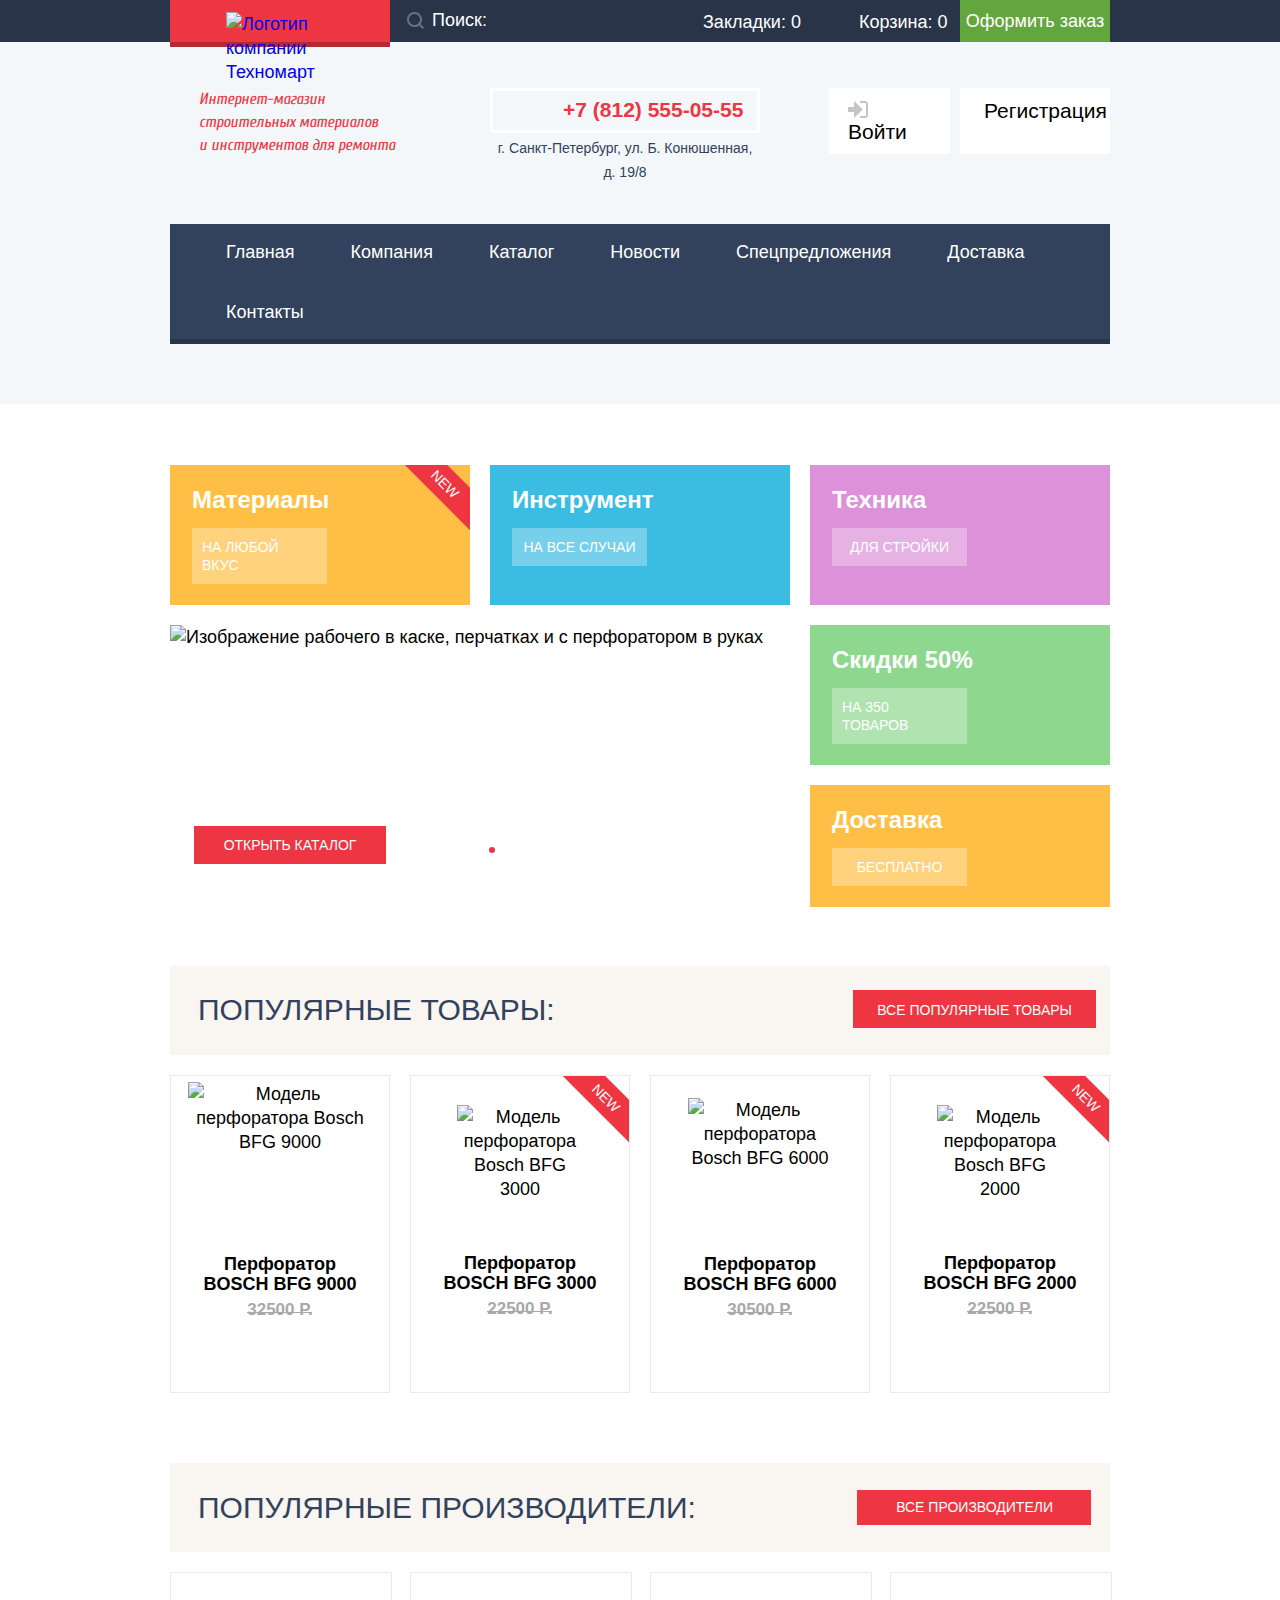
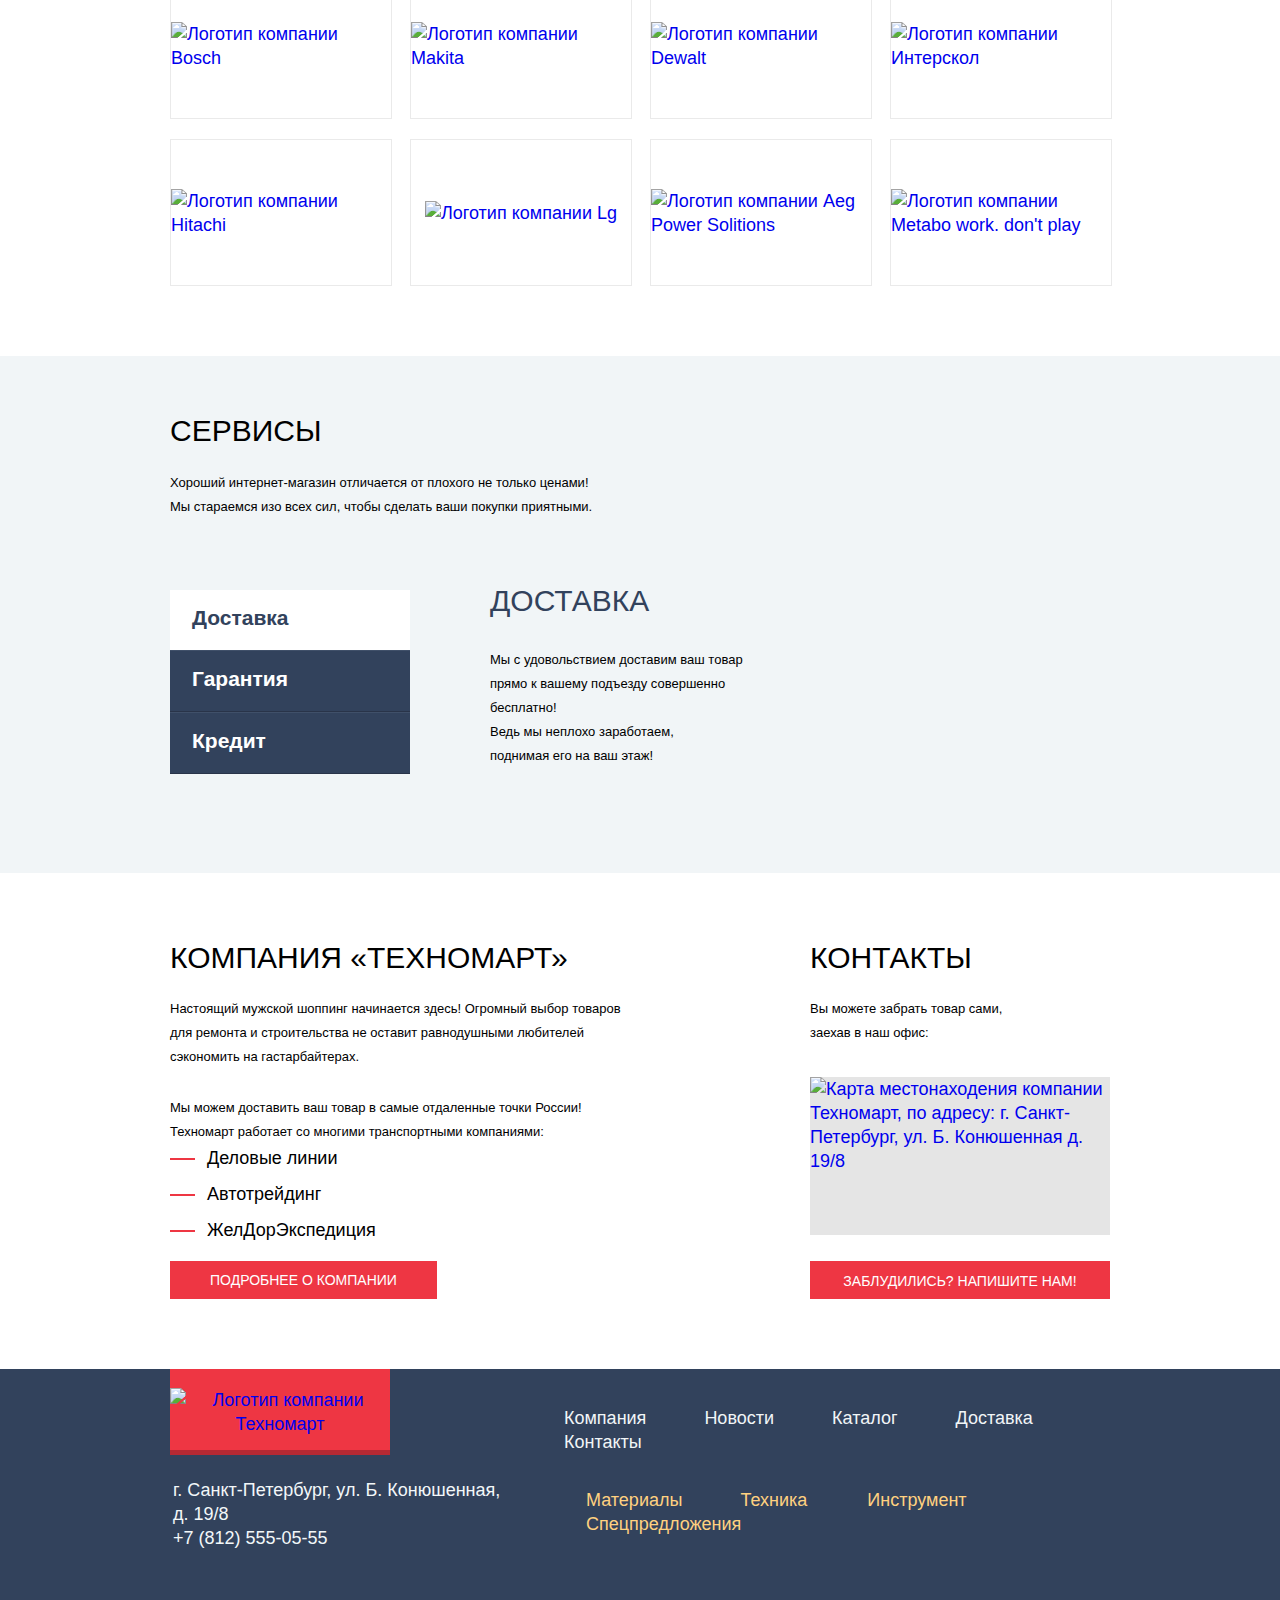
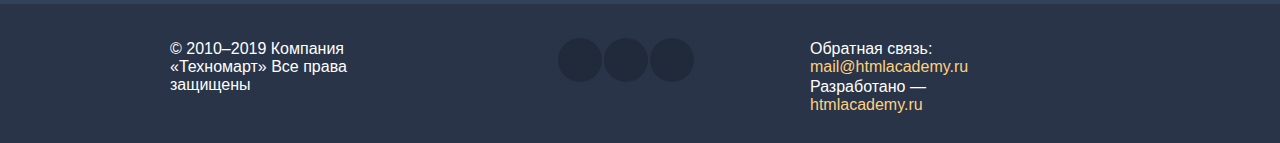
==== index.html @ 38c8b172 "Исправления" ====
<!DOCTYPE html>
<html class="page" lang="ru">

<head>
  <meta charset="utf-8">
  <title>HTML Academy: Техномарт</title>
  <link rel="icon" href="favicon.ico">
  <link rel="icon" href="img/favicon/favicon32x32.svg" type="image/svg+xml">
  <link rel="apple-touch-icon" href="img/favicon/apple180x180.png">
  <link rel="manifest" href="manifest.webmanifest">
  <link rel="stylesheet" href="css/normalize.css">
  <link rel="stylesheet" href="css/style.css">
  <link href="https://fonts.googleapis.com/css2?family=Cuprum&display=swap" rel="stylesheet">
</head>

<body class="page-body">
  <header class="main-header">
    <div class="header-logo">
      <div class="container">
        <a href="#" class="header-logo-link">
          <img src="img/content/logo-header.svg" width="108" height="18" alt="Логотип компании Техномарт">
        </a>
        <form class="search-form" method="GET" action="https://echo.htmlacademy.ru">
          <label class="search-label">
            <span class="visually-hidden">Поиск</span>
            <input class="search-input" type="search" name="search" placeholder="Поиск:">
            <svg class="icon-search" aria-hidden="true" focusable="false" width="17" height="17" viewBox="0 0 17 17"
              xmlns="http://www.w3.org/2000/svg">
              <path class="coordinates-search" fill-rule="evenodd" clip-rule="evenodd"
                d="M13.458 12.044L17 15.586L15.586 17L12.044 13.458C10.782 14.421 9.21 15 7.5 15C3.35786 15 0 11.6421 0 7.5C0 3.35786 3.35786 0 7.5 0C11.6421 0 15 3.35786 15 7.5C15.0001 9.14309 14.4581 10.7403 13.458 12.044ZM7.5 2C4.467 2 2 4.467 2 7.5C2.00331 10.5362 4.4638 12.9967 7.5 13C10.532 13 13 10.532 13 7.5C13 4.467 10.532 2 7.5 2Z" />
            </svg>
          </label>
          <button class="visually-hidden" type="submit" tabindex="-1">Поиск</button>
        </form>
        <ul class="shopping-list">
          <li class="shopping-item-bookmarks">
            <a class="shopping-item bookmarks" href="#">Закладки: 0</a>
          </li>
          <li class="shopping-item-basket">
            <a class="shopping-item basket" href="#">Корзина: 0</a>
          </li>
        </ul>
        <a class="order" href="#">Оформить заказ</a>
      </div>
    </div>

    <div class="header-contacts">
      <p class="header-name-address">Интернет-магазин строительных материалов<br> и инструментов для ремонта</p>
      <div class="header-address">
        <a class="header-phone" href="tel:+78125550555" aria-label="Контактный телефон +7 (812) 555-05-55">
          +7 (812) 555-05-55
        </a>
        <span>г. Санкт-Петербург, ул. Б. Конюшенная, д. 19/8</span>
      </div>

      <div class="sign-up">
        <a class="login-link" href="#">
          <svg class="icon-login" aria-hidden="true" focusable="false" width="21" height="17" viewBox="0 0 21 17"
            fill="none" xmlns="http://www.w3.org/2000/svg">
            <path class="coordinates-login" d="M14.875 8.5L6 0V6H0V11H6V17L14.875 8.5Z" fill="#C5C5C5" />
            <path class="coordinates-login"
              d="M16.986 15.01H11.959V17H16.986C19.164 17 19.99 15.19 20.015 13.974V3.028C19.99 1.811 19.164 0 16.986 0H11.959V1.99H16.986C17.825 1.99 17.978 2.671 17.996 3.047V13.951C17.979 14.327 17.825 15.01 16.986 15.01Z"
              fill="#C5C5C5" />
          </svg>
          Войти
        </a>
        <a class="registration-link" href="#">Регистрация</a>
      </div>
    </div>

    <nav class="header-menu">
      <ul class="main-menu">
        <li class="menu-item">
          <a href="#">Главная</a>
        </li>
        <li class="menu-item">
          <a href="#">Компания</a>
        </li>
        <li class="menu-item">
          <a href="catalog.html">Каталог</a>
        </li>
        <li class="menu-item">
          <a href="#">Новости</a>
        </li>
        <li class="menu-item">
          <a href="#">Спецпредложения</a>
        </li>
        <li class="menu-item">
          <a href="#">Доставка</a>
        </li>
        <li class="menu-item">
          <a href="#">Контакты</a>
        </li>
      </ul>
    </nav>
  </header>

  <main>
    <h1 class="visually-hidden">Интернет-магазин строительных материалов и инструментов для ремонта</h1>
    <section class="catalog container">
      <h2 class="visually-hidden">Каталог</h2>
      <div class="catalog-menu">
        <div class="catalog-item materials new-item">
          <h3>Материалы</h3>
          <a href="#" aria-label="Перейти в раздел На любой вкус">На любой вкус</a>
        </div>
        <div class=" catalog-item tools">
          <h3>Инструмент</h3>
          <a href="#" aria-label="Перейти в раздел На все случаи">На все случаи</a>
        </div>
        <div class="catalog-item technic">
          <h3>Техника</h3>
          <a href="#" aria-label="Перейти в раздел Для стройки">Для стройки</a>
        </div>
        <div class="catalog-item discounts">
          <h3>Скидки 50%</h3>
          <a href="#" aria-label="Перейти в раздел На 350 товаров">На 350 товаров</a>
        </div>
        <div class="catalog-item delivery">
          <h3>Доставка</h3>
          <a href="#" aria-label="Перейти в раздел Бесплатно">Бесплатно</a>
        </div>

        <section class="catalog-slider">
          <h2 class="visually-hidden">Слайдер</h2>
          <ul class="catalog-slider-list">
            <li class="catalog-slider-perf slider-item-show">
              <img class="photo-perforator" src="img/content/slider-perf.jpg" width="620" height="266"
                alt="Изображение рабочего в каске, перчатках и с перфоратором в руках">
              <h3 class="slider-subtitle">Перфораторы</h3>
              <p class="slider-text">Настоящие мужские игрушки</p>
              <a class="slider-btn" href="catalog.html">Открыть каталог</a>
            </li>
            <li class="catalog-slider-drill">
              <img class="photo-drill" src="img/content/slider-drill.jpg" width="620" height="266"
                alt="Изображение рабочего в каске, перчатках, сверлящего кирпичную стену дрелью">
              <h3 class="slider-subtitle">Дрели</h3>
              <p class="slider-text">Соседям на радость!</p>
              <a class="slider-btn" href="catalog.html">Открыть каталог</a>
            </li>
          </ul>
          <button type="button" class="catalog-btn-left" aria-label="Предыдущий слайд"></button>
          <button type="button" class="catalog-btn-right" aria-label="Следующий слайд"></button>
          <div class="catalog-slider-btn">
            <button class="circle-btn-white" type="button" aria-label="Первый слайд"></button>
            <button class="circle-btn-red" type="button" aria-label="Второй слайд"></button>
          </div>
        </section>
      </div>
    </section>

    <section class="products container">
      <div class="products-content">
        <h2 class="title">Популярные товары:</h2>
        <a class="products-link" href="#" aria-label="Посмотреть список самых популярных товаров">
          Все популярные товары
        </a>
      </div>
      <ul class="products-list">
        <li class="product-item bfg-9000">
          <img class="product-img" src="img/content/bfg-9000.png" width="184" height="164"
            alt="Модель перфоратора Bosch BFG 9000">
          <h3>
            <a class="product-link" href="#">
              Перфоратор
              <span>Bosch Bfg 9000</span>
            </a>
          </h3>
          <span class="old-price">32500 Р.</span>
          <p class="product-price">25500 Р.</p>
          <div class="product-aside">
            <a class="btn-buy" href="#" aria-label="Купить выбранный товар">Купить</a>
            <a class="btn-bookmarks" href="#" aria-label="Отложить в закладки выбранный товар">В закладки</a>
          </div>
        </li>
        <li class="product-item new bfg-3000">
          <img class="product-img" src="img/content/bfg-3000.png" width="127" height="112"
            alt="Модель перфоратора Bosch BFG 3000">
          <h3>
            <a class="product-link" href="#">
              Перфоратор
              <span>Bosch Bfg 3000</span>
            </a>
          </h3>
          <span class="old-price">22500 Р.</span>
          <p class="product-price">15500 Р.</p>
          <div class="product-aside">
            <a class="btn-buy" href="#" aria-label="Купить выбранный товар">Купить</a>
            <a class="btn-bookmarks" href="#" aria-label="Отложить в закладки выбранный товар">В закладки</a>
          </div>
        </li>
        <li class="product-item bfg-6000">
          <img class="product-img" src="img/content/bfg-6000.png" width="144" height="128"
            alt="Модель перфоратора Bosch BFG 6000">
          <h3>
            <a class="product-link" href="#">
              Перфоратор
              <span>Bosch Bfg 6000</span>
            </a>
          </h3>
          <span class="old-price">30500 Р.</span>
          <p class="product-price">25500 Р.</p>
          <div class="product-aside">
            <a class="btn-buy" href="#" aria-label="Купить выбранный товар">Купить</a>
            <a class="btn-bookmarks" href="#" aria-label="Отложить в закладки выбранный товар">В закладки</a>
          </div>
        </li>
        <li class="product-item new bfg-2000">
          <img class="product-img" src="img/content/bfg-2000.png" width="127" height="112"
            alt="Модель перфоратора Bosch BFG 2000">
          <h3>
            <a class="product-link" href="#">
              Перфоратор
              <span>Bosch Bfg 2000</span>
            </a>
          </h3>
          <span class="old-price">22500 Р.</span>
          <p class="product-price">12500 Р.</p>
          <div class="product-aside">
            <a class="btn-buy" href="#" aria-label="Купить выбранный товар">Купить</a>
            <a class="btn-bookmarks" href="#" aria-label="Отложить в закладки выбранный товар">В закладки</a>
          </div>
        </li>
      </ul>
    </section>

    <section class="companies container">
      <div class="companies-content">
        <h2 class="title">Популярные производители:</h2>
        <a class="companies-link" href="#" aria-label="Показать всех производителей">Все производители</a>
      </div>
      <ul class="companies-list">
        <li class="companies-item">
          <a class="companies-item-link" href="#">
            <img src="img/content/logo-bosch.png" width="126" height="37" alt="Логотип компании Bosch">
          </a>
        </li>
        <li class="companies-item">
          <a class="companies-item-link" href="#">
            <img src="img/content/logo-makita.png" width="123" height="40" alt="Логотип компании Makita">
          </a>
        </li>
        <li class="companies-item">
          <a class="companies-item-link" href="#">
            <img src="img/content/logo-dewalt.png" width="146" height="44" alt="Логотип компании Dewalt">
          </a>
        </li>
        <li class="companies-item">
          <a class="companies-item-link" href="#">
            <img src="img/content/logo-interscol.png" width="200" height="76" alt="Логотип компании Интерскол">
          </a>
        </li>
        <li class="companies-item">
          <a class="companies-item-link" href="#">
            <img src="img/content/logo-hitachi.png" width="169" height="31" alt="Логотип компании Hitachi">
          </a>
        </li>
        <li class="companies-item">
          <a class="companies-item-link" href="#">
            <img src="img/content/logo-lg.png" width="121" height="73" alt="Логотип компании Lg">
          </a>
        </li>
        <li class="companies-item">
          <a class="companies-item-link" href="#">
            <img src="img/content/logo-aeg.png" width="151" height="98" alt="Логотип компании Aeg Power Solitions">
          </a>
        </li>
        <li class="companies-item">
          <a class="companies-item-link" href="#">
            <img src="img/content/logo-metabo.png" width="206" height="73"
              alt="Логотип компании Metabo work. don't play">
          </a>
        </li>
      </ul>
    </section>

    <section class="services">
      <div class="container">
        <h3 class="heading">Сервисы</h3>
        <p class="text">Хороший интернет-магазин отличается от плохого не только ценами!<br> Мы стараемся изо всех сил,
          чтобы сделать ваши покупки приятными.</p>
        <div class="services-slider">
          <ul class="slider-list">
            <li class="slider-list-item">
              <button class="slider-list-btn slider-list-btn-active" type="button" aria-label="Раздел о нашей доставке">
                Доставка
              </button>
            </li>
            <li class="slider-list-item">
              <button class="slider-list-btn" type="button" aria-label="Раздел о нашей гарантии">Гарантия</button>
            </li>
            <li class="slider-list-item">
              <button class="slider-list-btn" type="button" aria-label="Раздел о продаже в кредит">Кредит</button>
            </li>
          </ul>
          <div class="slider-block">
            <div class="slider-block-item slider-block-descr slider-block-delivery">
              <h3 class="title">Доставка</h3>
              <p class="text text-delivery">Мы с удовольствием доставим ваш товар прямо к вашему подъезду
                совершенно бесплатно!<br>Ведь мы неплохо заработаем,<br>поднимая его на ваш этаж!
              </p>
            </div>
            <div class="slider-block-item slider-block-descr slider-block-guarantee">
              <h3 class="title">Гарантия</h3>
              <p class="text text-guarantee">Если купленный у нас товар поломается или заискрит, а также в случае
                пожара, спровоцированного его возгоранием, вы всегда можете быть уверены в нашей гарантии. Мы обменяем
                сгоревший товар на новый. Дом уж восстановите как-нибудь сами.
              </p>
            </div>
            <div class="slider-block-item slider-block-descr slider-block-credit">
              <h3 class="title">Кредит</h3>
              <p class="text text-credit">Залезть в долговую яму стало проще! Кредитные консультанты придут вам на
                помощь.
              </p>
              <a class="credit-btn" href="#">Отправить заявку</a>
            </div>
          </div>
        </div>
      </div>
    </section>

    <section class="about-us">
      <div class="container">
        <div class="about-us-desc">
          <h3 class="heading">Компания «Техномарт»</h3>
          <p class="text first-paragraph">Настоящий мужской шоппинг начинается здесь! Огромный выбор товаров для ремонта
            и строительства не оставит равнодушными любителей сэкономить на гастарбайтерах.
          </p>
          <p class="text second-paragraph">Мы можем доставить ваш товар в самые отдаленные точки России!<br>Техномарт
            работает со многими транспортными компаниями:
          </p>
          <ul class="transport-list">
            <li class="transport-item">Деловые линии</li>
            <li class="transport-item">Автотрейдинг</li>
            <li class="transport-item">ЖелДорЭкспедиция</li>
          </ul>
          <a class="about-us-btn" href="#">Подробнее о компании</a>
        </div>
        <div class="contacts">
          <h3 class="heading">Контакты</h3>
          <p class="text">Вы можете забрать товар сами,<br> заехав в наш офис:</p>
          <a class="contacts-link"
            href="https://www.google.ru/maps/place/Большая+Конюшенная+ул.,+19%2F8,+Санкт-Петербург,+191186/@59.9386036,30.3228757,19z/data=!4m5!3m4!1s0x4696310fca145cc1:0x42b32648d8238007!8m2!3d59.9387165!4d30.3230474">
            <img class="contacts-map" src="img/content/map.svg" width="300" height="158"
              alt="Карта местонаходения компании Техномарт, по адресу: г. Санкт-Петербург, ул. Б. Конюшенная д. 19/8 ">
          </a>
          <a class="help-btn" href="#" aria-label="Показать форму обратной связи">Заблудились? Напишите нам!</a>
        </div>
      </div>
    </section>
  </main>

  <footer class="main-footer">
    <div class="main-footer-wrapper">
      <div class="footer-logo">
        <div class="footer-contact">
          <a class="footer-logo-link" href="#">
            <img src="img/content/logo-footer.svg" width="138" height="23" alt="Логотип компании Техномарт">
          </a>
          <p class="footer-address">г. Санкт-Петербург, ул. Б. Конюшенная, д. 19/8</p>
          <a class="footer-phone" href="tel:+78125550555" aria-label="Контактный телефон +7 (812) 555-05-55">
            +7 (812) 555-05-55
          </a>
        </div>
        <div class="footer-menu">
          <ul class="footer-menu-list">
            <li>
              <a class="footer-menu-item" href="#">
                Компания
              </a>
            </li>
            <li>
              <a class="footer-menu-item" href="#">
                Новости
              </a>
            </li>
            <li>
              <a class="footer-menu-item" href="catalog.html">
                Каталог
              </a>
            </li>
            <li>
              <a class="footer-menu-item" href="#">
                Доставка
              </a>
            </li>
            <li>
              <a class="footer-menu-item" href="#">
                Контакты
              </a>
            </li>
          </ul>
          <ul class="footer-menu-catalog">
            <li>
              <a class="footer-menu-item-catalog" href="#">
                Материалы
              </a>
            </li>
            <li>
              <a class="footer-menu-item-catalog" href="#">
                Техника
              </a>
            </li>
            <li>
              <a class="footer-menu-item-catalog" href="#">
                Инструмент
              </a>
            </li>
            <li>
              <a class="footer-menu-item-catalog" href="#">
                Спецпредложения
              </a>
            </li>
          </ul>
        </div>
      </div>
    </div>

    <div class="footer-block">
      <p>© 2010–2019 Компания «Техномарт» Все права защищены</p>
      <ul class="socials-list">
        <li class="social-item">
          <a class="social-button vkontakte" href="#">
            <span class="visually-hidden">Вконтакте</span>
          </a>
        </li>
        <li class="social-item">
          <a class="social-button facebook" href="#">
            <span class="visually-hidden">Фейсбук</span>
          </a>
        </li>
        <li class="social-item">
          <a class="social-button instagram" href="#">
            <span class="visually-hidden">Инстаграм</span>
          </a>
        </li>
      </ul>
      <div class="footer-feedback">
        <p class="feedback-text">
          Обратная связь:
          <a class="feedback-link" href="mailto:mail@htmlacademy.ru" aria-label="Отправить нам письмо на эту почту">
            mail@htmlacademy.ru
          </a>
        </p>
        <p class="author-text">
          Разработано —
          <a class="author-link" href="https://htmlacademy.ru/intensive/htmlcss"
            aria-label="Кем разработан данный ресурс">
            htmlacademy.ru
          </a>
        </p>
      </div>
    </div>
  </footer>

  <section class="modal modal-feedback">
    <h2 class="visually-hidden">Форма обратной связи</h2>
    <form class="write-to-us" method="POST" action="https://echo.htmlacademy.ru">
      <div class="wrapper-write-us">
        <ul class="writeus-list">
          <li class="writeus-item">
            <label for="your-name">Ваше имя:</label>
            <input type="text" id="your-name" name="name" placeholder="Имя Фамилия">
          </li>
          <li class="writeus-item">
            <label for="your-email">Ваш e-mail:</label>
            <input type="email" id="your-email" name="email" placeholder="email@example.com">
          </li>
        </ul>
        <label class="text-your-letter" for="text-letter">Текст письма:</label>
        <textarea class="write-here" name="text-letter" id="text-letter" placeholder="В свободной форме">
        </textarea>
      </div>
      <div class="wrapper-btn-letter">
        <button class="btn-send-letter" type="button">Отправить</button>
      </div>
    </form>
    <button class="modal-close" type="button" aria-label="Закрыть"></button>
  </section>

  <section class="modal modal-map">
    <h2 class="visually-hidden">Как до нас добраться</h2>
    <iframe
      src="https://www.google.com/maps/embed?pb=!1m18!1m12!1m3!1d1998.6037872533238!2d30.320858716382894!3d59.938716481876206!2m3!1f0!2f0!3f0!3m2!1i1024!2i768!4f13.1!3m3!1m2!1s0x4696310fca145cc1%3A0x42b32648d8238007!2z0JHQvtC70YzRiNCw0Y8g0JrQvtC90Y7RiNC10L3QvdCw0Y8g0YPQuy4sIDE5LzgsINCh0LDQvdC60YIt0J_QtdGC0LXRgNCx0YPRgNCzLCAxOTExODY!5e0!3m2!1sru!2sru!4v1615303411581!5m2!1sru!2sru"
      width="943" height="449" allowfullscreen
      title="Офис компании по адресу ул. Большая Конюшенная 19/8, Санкт-Петербург">
    </iframe>
    <button class="modal-close" type="button" aria-label="Закрыть"></button>
  </section>

  <section class="modal modal-add-product">
    <h3 class="title-add-product">Товар добавлен в корзину!</h3>
    <div class="btn-add-product">
      <a class="btn-order" href="#">Оформить заказ</a>
      <a class="btn-continue" href="#">Продолжить покупки</a>
    </div>
    <button class="modal-close" type="button" aria-label="Закрыть"></button>
  </section>
</body>

</html>
---- css/style.css ----
/* Переменные цветов - начало */
:root {
  --basic-black: #000000;
  --basic-dark: #293449;
  --basic-light-dark: #32425c;
  --basic-extra-dark: #1d2739;
  --basic-white: #ffffff;
  --basic-red-btn: #ee3643;
  --basic-green: #63a63e;
  --basic-neutral: #f9f5f0;
  --basic-gray-bg: #f1f5f7;
  --basic-yellow: #ffbf47;
  --basic-light-beige: #f7f3ec;
  --basic-gray:#f3f7f9;
  --special-gray: #c5c5c5; /* иконка входа в учетную запись */
  --special-dark-gray: #b7bfc8; /* иконка телефона в хедере */
  --special-neutral-gray: #a9a9a9;
  --special-light-gray: #f2f6f8;
  --special-background-gray: #f1f1f1;
  --special-gray-stroke: #e5e5e5;
  --special-gray-radio: #b5b5b5;
  --special-light-beige: #f4f4f4; /* задний фон красной кнопки формы обр.связи */
  --special-red-btn: #ba2732;
  --special-dark-red: #ca2c37;
  --special-green-btn: #5fbb2d;
  --special-green-btn-shadow: #367315;
  --special-green-btn-click: #518534;
  --special-extra-dark-grey: #3d546f; /* иконки входа, выхода и логина при ховере */
  --special-blue: #3bbce3;
  --special-purple: #dc91d8;
  --special-green: #8ed78f;
  --special-yellow: #ffd180;
  --special-light-yellow: #ffc047;
  --special-extra-light: #eaeaea; /* обводка(stroke) у карточек товара */
  --special-dark: #212a3a; /* бэкграунд социальных сетей*/
  --special-dark-hyphen: #444444; /* Дефис в каталоге */
  --special-ultra-dark: #161d29;
  --special-button-border: #405069;
  --special-line-filter: #d7dcde;
  --special-light-green: #00ca74;
  --special-toggle-color: #ababab;
  --special-white-middle: rgb(255,255,255, 0.5);
  --special-white: rgba(255,255,255, 0.3);
  --special-greylight: rgba(197,197,197, 0.3);
  --special-greyblack: rgba(169, 169, 169, 0.3);
  --special-black-oppacity: rgba(0,0,0, 0.3);
  --special-inner-shadow: rgba(0, 0, 0, 0.24);
  --special-card-shadow: rgba(0, 0, 0, 0.15);
  --special-toggle-opacity: rgba(171, 171, 171, 0.3);
  --special-dark-opacity: rgba(0, 0, 0, 0.1);
}
  /* Переменные цветов - конец */

/* Шрифты */
@font-face {
  font-family: 'Cuprum';
  src: local('Cuprum'),
        url('../fonts/cuprum.woff2') format('woff2'),
        url('../fonts/cuprum.woff') format('woff');
  font-weight: 400;
  font-style: normal;
}

@font-face {
  font-family: 'Cuprum';
  src: local('Cuprum'),
        url('../fonts/cuprumbold.woff2') format('woff2'),
        url('../fonts/cuprumbold.woff') format('woff');
  font-weight: 700;
  font-style: normal;
}

@font-face {
  font-family: 'Cuprum';
  src: local('Cuprum'),
        url('../fonts/cuprumbolditalic.woff2') format('woff2'),
        url('../fonts/cuprumbolditalic.woff') format('woff');
  font-weight: 700;
  font-style: italic;
}

@font-face {
  font-family: 'Cuprum';
  src: local('Cuprum'),
        url('../fonts/cuprumitalic.woff2') format('woff2'),
        url('../fonts/cuprumitalic.woff') format('woff');
  font-weight: 400;
  font-style: italic;
}

@font-face {
  font-family: 'PT Sans';
  src: local('PT Sans'),
        url('../fonts/ptsans.woff2') format('woff2'),
        url('../fonts/ptsans.woff') format('woff');
  font-weight: 400;
  font-style: normal;
}

@font-face {
  font-family: 'PT Sans';
  src: local('PT Sans'),
        url('../fonts/ptsansbold.woff2') format('woff2'),
        url('../fonts/ptsansbold.woff') format('woff');
  font-weight: 700;
  font-style: normal;
}

/* Общие свойства */
.page {
  height: 100%;
}

.page-body {
  min-width: 960px;
  margin: 0;
  padding: 0;
  font-family: 'Cuprum', 'Verdana', sans-serif;
  font-size: 18px;
  line-height: 24px;
  font-weight: 400;
  color: var(--basic-black);
  min-height: 100%;
  display: grid;
  grid-template-rows: min-content 1fr min-content;
}

a {
  text-decoration: none;
}

img {
  max-width: 100%;
  height: auto;
}

.title {
  font-size: 30px;
  line-height: 30px;
  font-weight: 400;
  color: var(--basic-light-dark);
  text-transform: uppercase;
}

.heading {
  font-size: 30px;
  line-height: 30px;
  font-weight: 400;
  text-transform: uppercase;
}

.text {
  font-family: 'PT Sans', 'Verdana', sans-serif;
  font-size: 13px;
  line-height: 24px;
}

.visually-hidden {
  position: absolute;
  width: 1px;
  height: 1px;
  margin: -1px;
  border: 0;
  padding: 0;
  white-space: nowrap;
  clip-path: inset(100%);
  clip: rect(0 0 0 0);
  overflow: hidden;
}

/* header - начало */
/* header-logo */
.main-header {
  background-color: var(--basic-gray);
  padding-bottom: 60px;
}

.header-logo {
  background-color: var(--basic-dark);
}

.header-logo .container {
  display: grid;
  grid-template-columns: 220px 270px 300px 150px;
  grid-template-rows: 42px;
}

.header-logo .header-logo-link {
  background-color: var(--basic-red-btn);
  box-shadow: inset 0 -5px 0 0 var(--special-inner-shadow);
  height: 47px;
  display: block;
}

.header-logo-link img {
  padding-left: 56px;
  padding-top: 12px;
}

.header-logo-link:active {
  background-color: var(--special-red-btn);
}

/* Стили поиска */
.search-form .search-label {
  position: relative;
  display: block;
}

.search-form .search-input {
  height: 40px;
  padding-left: 42px;
  color: var(--basic-black);
  background-color: var(--basic-dark);
  border: none;
  width: 226px;
}

.search-form .search-input::placeholder {
  color: var(--basic-white);
}

.search-label .icon-search {
  position: absolute;
  top: 12px;
  left: 17px;
  width: 17px;
  height: 17px;
  opacity: 30%;
  fill: var(--basic-white);
}

.search-input:focus .icon-search {
  fill: var(--basic-red-btn);
  opacity: 100%;
}

.search-form .search-input:focus {
  background-color: var(--basic-white);
}

.search-form .icon-search:hover {
  opacity: 100%;
}

.search-input:focus ~ .icon-search {
  fill: var(--basic-red-btn);
  opacity: 100%;
}

.search-form .search-input:focus {
  background-color: var(--basic-white);
  opacity: 100%;
}

/* Корзина, закладки */
/* Общие */
.header-logo .shopping-list {
  display: flex;
  justify-content: space-between;
  padding: 0;
  margin: 0;
  list-style: none;
}

.shopping-list li {
  display: flex;
  width: 150px;
}

.shopping-list .shopping-item{
  color: var(--basic-white);
}

/* Закладки */
.shopping-list .shopping-item-bookmarks {
  padding-left: 20px;
}

.shopping-item-bookmarks .bookmarks {
  position: relative;
  padding-top: 10px;
  padding-left: 23px;
  width: 100%;
}

.shopping-item-bookmarks .bookmarks::before {
  position: absolute;
  content: '';
  width: 14px;
  height: 15px;
  background-image: url(../img/icons/icon-bookmark.svg);
  background-repeat: no-repeat;
  opacity: 30%;
  top: 13px;
  left: 0;
}

.shopping-item-bookmarks:hover .bookmarks::before,
.shopping-item-bookmarks:focus .bookmarks::before {
  opacity: 100%;
}

.shopping-item-bookmarks:active .bookmarks::before {
  opacity: 30%;
}

/* Корзина */
.shopping-item-basket .basket {
  padding-top: 10px;
  padding-left: 49px;
  width: 136px;
  position: relative;
}

.shopping-item-basket .basket::before {
  position: absolute;
  content: '';
  width: 15px;
  height: 15px;
  background-image: url(../img/icons/icon-cart.svg);
  background-repeat: no-repeat;
  opacity: 30%;
  top: 13px;
  left: 26px;
}

.shopping-item-basket:hover .basket::before,
.shopping-item-basket:hover .basket::before {
  opacity: 100%;
}

.shopping-item-basket:active .basket::before {
  opacity: 30%;
}

.shopping-list li:active:not(.not-empty-basket) {
  background-color: var(--special-ultra-dark);
}

.shopping-list .shopping-item:active {
  opacity: 50%;
}

/* Кнопка 'Оформить заказ' */
.header-logo .order {
  display: grid;
  align-items: center;
  text-align: center;
  padding: 0;
  color: var(--basic-white);
  background-color: var(--basic-green);
}

.header-logo .order:hover,
.header-logo .order:focus {
  background-color: var(--special-green-btn);
}

.header-logo .order:active {
  background-color: var(--basic-green);
  color: var(--special-white-middle);
}

/* header-contacts */
.header-contacts  {
  display: flex;
  width: 940px;
  margin: 0 auto;
  margin-bottom: 40px;
  padding-top: 46px;
}

.header-name-address {
  width: 226px;
  font-size: 16px;
  font-style: italic;
  line-height: 23px;
  color: var(--basic-red-btn);
  margin: 0;
  margin-right: 94px;
  padding: 0;
  padding-left: 29px;
  box-sizing: border-box;
}

.header-contacts .header-address {
  display: flex;
  flex-direction: column;
  margin: 0;
  margin-right: 69px;
  width: 270px;
}

.header-address .header-phone {
  display: flex;
  align-items: center;
  font-size: 21px;
  font-weight: 700;
  line-height: 30px;
  color: var(--basic-red-btn);
  border: 3px solid var(--basic-white);
  box-sizing: border-box;
  margin-bottom: 3px;
  padding: 0;
  padding-top: 4px;
  padding-bottom: 5px;
}

.header-address .header-phone::before {
  content: '';
  width: 17px;
  height: 19px;
  background-image: url(../img/icons/icon-phone.svg);
  background-repeat: no-repeat;
  margin-left: 36px;
  margin-right: 17px;
}

.header-address span {
  text-align: center;
  font-size: 14px;
  color: var(--basic-light-dark);
}

.header-contacts .sign-up {
  display: flex;
  justify-content: space-between;
  align-self: flex-start;
  width: 281px;
  margin: 0;
  padding: 0;
}

.sign-up .login-link {
  width: 121px;
  background-color: var(--basic-white);
  padding-top: 10px;
  padding-bottom: 12px;
  padding-left: 19px;
  padding-right: 27px;
  box-sizing: border-box;
}

.sign-up .icon-login {
  padding-top: 3px;
}

 .login-link:hover .coordinates-login,
 .login-link:focus .coordinates-login {
  fill: var(--special-extra-dark-grey);
}

.login-link:active .coordinates-login {
  fill: var(--special-gray);
}

.sign-up .registration-link {
  padding-top: 12px;
  padding-bottom: 12px;
  padding-left: 24px;
  padding-right: 24px;
  box-sizing: border-box;
  width: 150px;
  background-color: var(--basic-white);
}

.sign-up a {
  font-size: 21px;
  line-height: 21px;
  color: var(--basic-black);
}

.sign-up a:hover,
.sign-up a:focus {
  color: var(--basic-red-btn);
}

.sign-up a:active {
  color: var(--special-gray);
}

/* header-menu */
.header-menu {
  background-color: var(--basic-light-dark);
  width: 940px;
  margin: 0 auto;
}

.header-menu .main-menu {
  display: flex;
  flex-wrap: wrap;
  list-style: none;
  margin: 0;
  padding: 0;
  padding-left: 28px;
  box-shadow: inset 0 -5px 0 0 var(--basic-dark);
}

.main-menu .menu-item {
  padding-left: 28px;
  padding-right: 28px;
  padding-top: 16px;
  padding-bottom: 20px;
}

 .menu-item a {
  color: var(--basic-white);
}

.main-menu .menu-item:hover,
.main-menu .menu-item:focus {
  background-color: var(--basic-dark);
}

.main-menu .menu-item:active {
  background-color: var(--basic-extra-dark);
  opacity: 50%;
}

/* header - КОНЕЦ */
/* container */
.container {
  width: 940px;
  margin: 0 auto;
  padding: 0 10px;
}

/* catalog */
/* Стили карточек в каталоге */
.catalog {
  margin-top: 61px;
  margin-bottom: 59px;
}

.catalog .catalog-menu {
  display: grid;
  grid-template-columns: repeat(3, auto);
  grid-gap: 20px;
}

.catalog-menu .catalog-item {
  width: 300px;
  padding-bottom: 21px;
  padding-right: 100px;
  box-sizing: border-box;
}

.catalog-menu .materials {
  grid-column: 1 / 2;
  grid-row: 1 / 2;
  background-image: url(../img/background/bg-icon-bucket.svg);
  background-repeat: no-repeat;
  background-position: 213px 31px;
  background-color: var(--basic-yellow);
}

.catalog-menu .new-item {
  position: relative;
  overflow: hidden;
}

.catalog-menu .new-item::before {
  content: 'New';
  background-color: var(--basic-red-btn);
  color: var(--basic-white);
  font-size: 14px;
  line-height: 18px;
  width: 100px;
  height: 30px;
  text-transform: uppercase;
  display: flex;
  justify-content: center;
  align-items: center;
  position: absolute;
  top: 4px;
  left: 225px;
  transform: rotate(45deg);
}

.catalog-menu .tools {
  grid-column: 2 / 3;
  grid-row: 1 / 2;
  background-image: url(../img/background/bg-icon-drill.svg);
  background-repeat: no-repeat;
  background-position: 194px 34px;
  background-color: var(--special-blue);
}

.catalog-menu .technic {
  grid-column: 3 / 4;
  grid-row: 1 / 2;
  background-image: url(../img/background/bg-icon-tractor.svg);
  background-repeat: no-repeat;
  background-position: 191px 31px;
  background-color: var(--special-purple);
}

.catalog-menu .discounts {
  grid-column: 3 / 4;
  grid-row: 2 / 3;
  background-image: url(../img/background/bg-icon-basket.svg);
  background-repeat: no-repeat;
  background-position: 196px 26px;
  background-color: var(--special-green);
}

.catalog-menu .delivery {
  grid-column: 3 / 4;
  grid-row: 3 / 4;
  background-image: url(../img/background/bg-icon-car.svg);
  background-repeat: no-repeat;
  background-position: 191px 32px;
  background-color: var(--basic-yellow);
}

.catalog-item h3 {
  font-size: 24px;
  font-weight: 700;
  line-height: 30px;
  color: var(--basic-white);
  margin: 0;
  margin-top: 20px;
  margin-left: 22px;
}

.catalog-item a {
  font-size: 14px;
  line-height: 18px;
  color: var(--basic-white);
  text-transform: uppercase;
  background-color: var(--special-white);
  width: 135px;
  display: flex;
  justify-content: center;
  align-items: center;
  margin: 0;
  margin-left: 22px;
  margin-top: 13px;
  padding: 10px;
  box-sizing: border-box;
}

.catalog-item a:hover,
.catalog-item a:focus {
  background-color: var(--special-greylight);
}

.catalog-item a:active {
  background-color: var(--special-greyblack);
}

/* Стили слайдера */
.catalog-menu .catalog-slider  {
  grid-column: 1 / 3;
  grid-row: 2 / 4;
  width: 620px;
  height: 266px;
  position: relative;
}

.catalog-slider .catalog-slider-list {
  list-style: none;
  margin: 0;
  padding: 0;
}

.catalog-slider-list li {
  display: none;
}

.catalog-slider-list .slider-item-show {
  display: block;
}

.catalog-slider-list .catalog-slider-perf {
  position: relative;
  padding: 23px 24px 27px 24px;
}

.catalog-slider-perf .photo-perforator {
  position: absolute;
  left: 0;
  top: 0;
  z-index: -1;
}

.catalog-slider-list .catalog-slider-drill {
  position: relative;
  padding: 23px 24px 27px 24px;
}

.catalog-slider-drill .photo-drill {
  position: absolute;
  left: 0;
  top: 0;
  z-index: -1;
}

.catalog-slider .slider-subtitle {
  margin: 0;
  margin-bottom: 5px;
  font-size: 36px;
  font-weight: 700;
  line-height: 36px;
  text-transform: uppercase;
  color:  var(--basic-white);
}

.catalog-slider-perf .slider-text,
.catalog-slider-drill .slider-text {
  margin: 0;
  margin-bottom: 113px;
  color: var(--basic-white);
}

.catalog-slider .catalog-btn-left {
  position: absolute;
  top: 122px;
  left: 24px;
  background-image: url(../img/icons/icon-btn-left.svg);
  background-repeat: no-repeat;
  background-color: transparent;
  width: 22px;
  height: 40px;
  border: none;
  padding: 0;
}

.catalog-slider .catalog-btn-right {
  position: absolute;
  top: 122px;
  right: 20px;
  background-image: url(../img/icons/icon-btn-right.svg);
  background-repeat: no-repeat;
  background-color: transparent;
  width: 22px;
  height: 40px;
  border: none;
  padding: 0;
}

.catalog-slider .slider-btn {
  display: block;
  font-size: 14px;
  line-height: 18px;
  text-transform: uppercase;
  width: 192px;
  box-sizing: border-box;
  text-align: center;
  padding: 10px;
  background-color: var(--basic-red-btn);
  color: var(--basic-white);
}

.catalog-slider .slider-btn:hover,
.catalog-slider .slider-btn:focus {
  background-color: var(--special-dark-red);
}

.catalog-slider .slider-btn:active {
  background-color: var(--special-red-btn);
}

.catalog-slider-btn {
  position: absolute;
  top: 220px;
  left: 295px;
  display: flex;
}

.catalog-slider-btn button {
  position: relative;
  display: block;
  background-color: transparent;
  border: none;
  width: 10px;
  height: 10px;
}

.catalog-slider-btn .circle-btn-red {
  top: 0;
  left: 9px;
}

.catalog-slider-btn .circle-btn-white:after {
  content: '';
  width: 10px;
  height: 10px;
  background-color: var(--basic-white);
  position: absolute;
  top: 0;
  left: 1px;
  border-radius: 50%;
}

.catalog-slider-btn .circle-btn-red:after {
  content: '';
  width: 6px;
  height: 6px;
  background-color: var(--basic-red-btn);
  position: absolute;
  top: 0;
  left: 1px;
  border-radius: 50%;
  border: 2px solid var(--basic-white);
}

/* products */
.products {
  margin-bottom: 70px;
}

.products .products-content {
  background-color: var(--basic-neutral);
  min-height: 89px;
  display: flex;
  flex-wrap: wrap;
  justify-content: space-between;
  align-items: flex-start;
  padding-right: 14px;
  padding-left: 28px;
}

.products-content .title {
  margin: 0;
  padding-top: 29px;
  padding-bottom: 30px;
  padding-right: 20px;
}

.products-content .products-link {
  font-size: 14px;
  line-height: 18px;
  color: var(--basic-white);
  background-color: var(--basic-red-btn);
  text-transform: uppercase;
  padding: 11px 24px 9px 24px;
  margin-top: 24px;
}

.products-content .products-link:hover,
.products-content .products-link:focus {
  background-color: var(--special-dark-red);
}

.products-content .products-link:active {
  background-color: var(--special-red-btn);
}

.products .products-list {
  display: grid;
  grid-template-columns: repeat(4, 220px);
  gap: 20px;
  list-style: none;
  padding: 0;
  margin: 0;
  margin-top: 20px;
}

/* Карточки товаров */
.products-list .product-item {
  position: relative;
  display: flex;
  flex-direction: column;
  justify-content: center;
  align-items: center;
  text-align: center;
  border: 1px var(--special-extra-light) solid;
  padding: 0;
  padding-bottom: 21px;
  margin: 0;
  min-height: 318px;
  box-sizing: border-box;
}

.products-list .bfg-9000 {
  padding-top: 6px;
}

.products-list .bfg-3000 {
  padding-top: 29px;
}

.products-list .bfg-6000 {
  padding-top: 22px;
}

.products-list .bfg-2000 {
  padding-top: 29px;
}

.bfg-9000 .product-img {
  margin-bottom: 8px;
}

.bfg-3000 .product-img {
  margin-bottom: 36px;
}

.bfg-6000 .product-img {
  margin-bottom: 28px;
}

.bfg-2000 .product-img {
  margin-bottom: 36px;
}

.product-item h3 {
  font-family: 'PT Sans', 'Verdana', sans-serif;
  font-size: 18px;
  line-height: 20px;
  font-weight: 700;
  width: 165px;
  margin: 0 auto;
  margin-bottom: 7px;
}

.product-item .product-link {
  font-family: 'PT Sans', 'Verdana', sans-serif;
  font-size: 18px;
  line-height: 20px;
  font-weight: 700;
  color: var(--basic-black);
}

.product-link span {
  text-transform: uppercase;
}

.product-item .old-price {
  font-family: 'PT Sans', 'Verdana', sans-serif;
  font-size: 17px;
  line-height: 18px;
  font-weight: 700;
  color: var(--special-neutral-gray);
  margin-bottom: 13px;
  position: relative;
}

.product-item .old-price::after {
  position: absolute;
  top: 11px;
  left: 0;
  content: '';
  width: 65px;
  height: 1px;
  background-color: var(--special-neutral-gray);
}

.product-item .product-price {
  font-family: 'PT Sans', 'Verdana', sans-serif;
  font-size: 17px;
  line-height: 18px;
  font-weight: 700;
  width: 141px;
  height: 38px;
  color: var(--basic-white);
  background-image: url('../img/background/bg-red-btn.svg');
  background-repeat: no-repeat;
  margin: 0;
  margin-left: 44px;
  padding: 0;
  padding-top: 9px;
  padding-left: 32px;
  box-sizing: border-box;
  margin-top: auto;
  align-self: flex-start;
  text-align: start;
}

.bfg-9000 .product-price {
  margin-left: 46px;
}

.product-item.new {
  position: relative;
  overflow: hidden;
}

.product-item.new:after {
  content: 'New';
  display: block;
  background-color: var(--basic-red-btn);
  color: var(--basic-white);
  font-size: 14px;
  line-height: 18px;
  width: 100px;
  height: 30px;
  text-transform: uppercase;
  display: flex;
  justify-content: center;
  align-items: center;
  position: absolute;
  top: 7px;
  right: -27px;
  transform: rotate(45deg);
}

.products-list .product-item:hover {
  box-shadow: 0 4px 20px 0 var(--special-card-shadow);
}

/* companies */
.companies {
  margin-bottom: 70px;
}

.companies .companies-content {
  display: grid;
  grid-template-columns: 1fr auto;
  grid-template-rows: 89px;
  padding-left: 28px;
  padding-right: 19px;
  column-gap: 50px;
  margin: 0;
  margin-bottom: 20px;
  align-items: center;
  background-color: var(--basic-neutral);
}

.companies-content .title {
  margin: 0;
  padding-right: 20px;
}

.companies-content .companies-link {
  font-size: 14px;
  line-height: 18px;
  color: var(--basic-white);
  background-color: var(--basic-red-btn);
  text-transform: uppercase;
  padding: 8px 38px 9px 39px;
}

.companies-content .companies-link:hover,
.companies-content .companies-link:focus {
  background-color: var(--special-dark-red);
}

.companies-content .companies-link:active {
  background-color: var(--special-red-btn);
}

.companies .companies-list {
  display: grid;
  grid-template-columns: repeat(4, 220px);
  gap: 20px;
  list-style: none;
  padding: 0;
  margin: 0;
}

.companies-list .companies-item {
  display: grid;
  justify-content: center;
  align-items: center;
  border: 1px var(--special-extra-light) solid;
  width: 220px;
  height: 145px;
  padding: 0;
  margin: 0;
}

.companies-item-link img {
  width: 100%;
}

.companies-list .companies-item:hover,
.companies-list .companies-item:focus {
  box-shadow: 0 4px 20px 0 var(--special-card-shadow);
}

.companies-list .companies-item:active {
  opacity: 50%;
}

/* services */
.services {
  background-color: var(--basic-gray-bg);
  margin: 0;
  margin-bottom: 70px;
}

.services .container {
  padding-top: 60px;
}

.services .heading {
  margin: 0;
}

.services .text {
  margin: 0;
  margin-top: 25px;
}

/* Слайдер */
.services .services-slider {
  display: grid;
  grid-template-columns: 240px 1fr;
  column-gap: 80px;
}

.services-slider .slider-list {
  list-style: none;
  padding: 0;
  margin: 0;
  margin-top: 71px;
  margin-bottom: 99px;
  position: relative;
}

.services-slider .slider-list::before {
  content: '';
  position: absolute;
  top: 50%;
  right: 0;
  height: 279px;
  width: 10px;
  transform: translateY(-50%);
  background-image: url(../img/background/bg-shadow.png);
  background-repeat: no-repeat;
  background-position: 0 0;
}

.slider-list .slider-list-item {
  font-size: 21px;
  line-height: 30px;
  font-weight: 700;
}

/* .slider-block */
/* Общие */
.slider-block .slider-block-item {
  margin-top: 67px;
}

.slider-block .title {
  margin: 0;
}

.slider-block .text {
  font-family: 'PT Sans', 'Verdana', sans-serif;
  font-size: 13px;
  line-height: 24px;
  font-weight: 400;
  margin: 0;
}

.slider-block .slider-block-descr {
  display: none;
}

/* Доставка */
.slider-block .slider-block-delivery {
  display: block;
  width: 619px;
  min-height: 283px;
  background-image: url(../img/background/bg-truck.svg);
  background-repeat: no-repeat;
  background-position: 100% 22px;
}

.slider-block .text-delivery {
  margin-top: 32px;
  width: 280px;
}

/* Гарантия */
.slider-block .slider-block-guarantee {
  width: 619px;
  min-height: 283px;
  background-image: url(../img/background/bg-guarantee.svg);
  background-repeat: no-repeat;
  background-position: 239px 0;
}

.slider-block-guarantee .text-guarantee {
  margin-top: 25px;
  width: 317px;
}

/* Кредит */
.slider-block .slider-block-credit {
  width: 619px;
  min-height: 283px;
  background-image: url(../img/background/bg-credit.svg);
  background-repeat: no-repeat;
  background-position: 165px 0;
  padding-top: 1px;
}

.slider-block-credit .text-credit {
  margin-top: 30px;
  margin-bottom: 31px;
  width: 279px;
}

.slider-block-credit .credit-btn {
  font-size: 14px;
  line-height: 18px;
  text-transform: uppercase;
  padding: 11px 45px;
  box-sizing: border-box;
  border-radius: 3px;
}

/* Кнопки слайдера */
.slider-list-item .slider-list-btn {
  width: 240px;
  border: none;
  padding-top: 13px;
  padding-bottom: 17px;
  padding-left: 22px;
  padding-right: 22px;
  text-align: left;
  border-top: 1px solid var(--special-button-border);
  border-bottom: 1px solid var(--basic-dark);
  font-size: 21px;
  line-height: 30px;
  font-weight: 700;
}

.slider-list .slider-list-btn-active {
  color: var(--basic-light-dark);
  background-color: var(--basic-white);
  border-top: none;
  border-bottom: none;
}

.slider-list-btn {
  color: var(--basic-white);
  background-color: var(--basic-light-dark);
}

.slider-list-btn:hover:not(.slider-list-btn-active) {
background-color: var(--basic-dark);
}

.slider-list-btn:focus:not(.slider-list-btn-active) {
  background-color: var(--basic-dark)
}

.slider-block-descr .credit-btn {
  font-size: 14px;
  line-height: 18px;
  color: var(--basic-white);
  background-color: var(--basic-red-btn);
}

/* about-us*/
.about-us .container {
  display: grid;
  grid-template-columns: 1fr auto;
  column-gap: 50px;
  margin-bottom: 70px;
}

.about-us .about-us-desc {
  width: 460px;
}

.about-us .heading {
  margin: 0;
}

.about-us .text {
  margin: 0;
}

.about-us .first-paragraph {
  margin-top: 24px;
}

.about-us .second-paragraph {
  margin-top: 27px;
}

.about-us-desc ul {
  list-style: none;
  margin: 0;
  padding: 0;
  padding-top: 2px;
}

.transport-list .transport-item {
  padding-left: 10px;
  position: relative;
  padding-left: 37px;
}

.transport-list .transport-item:not(:last-child) {
  margin-bottom: 12px;
}

.transport-list .transport-item:last-child {
  margin-bottom: 25px;
}

.transport-list .transport-item::before {
  position: absolute;
  content: '';
  width: 25px;
  height: 2px;
  background-color: var(--basic-red-btn);
  top: 12px;
  left: 0;
}

.about-us-desc .about-us-btn {
  font-size: 14px;
  line-height: 18px;
  color: var(--basic-white);
  text-transform: uppercase;
  background-color: var(--basic-red-btn);
  padding: 11px 40px;
}

.about-us-desc .about-us-btn:hover,
.about-us-desc .about-us-btn:focus {
  background-color: var(--special-dark-red);
}

.about-us-desc .about-us-btn:active {
  background-color: var(--special-red-btn);
}

/* Контакты */
.about-us .contacts {
  width: 300px;
}

.contacts .text {
  margin-top: 24px;
  margin-bottom: 32px;
}

.contacts .contacts-link {
  display: block;
  width: 300px;
  height: 158px;
  margin-bottom: 26px;
  background-color: var(--special-greyblack);
}

.contacts .help-btn {
  width: 300px;
  display: block;
  font-size: 14px;
  line-height: 18px;
  text-align: center;
  padding-top: 11px;
  padding-bottom: 9px;
  color: var(--basic-white);
  text-transform: uppercase;
  background-color: var(--basic-red-btn);
}

.contacts .help-btn:hover,
.contacts .help-btn:focus {
  background-color: var(--special-dark-red);
}

.contacts .help-btn:active {
  background-color: var(--special-red-btn);
}

/* footer */
/* footer-logo */
.main-footer {
  background-color: var(--basic-dark);
}

.main-footer .main-footer-wrapper {
  background-color: var(--basic-light-dark);
}

.footer-logo {
  display: grid;
  grid-template-columns: 1fr 1fr;
  gap: 50px;
  width: 940px;
  margin: 0 auto;
  padding: 0 10px;
}

.footer-logo .footer-contact {
  margin-bottom: 54px;
}

.footer-contact .footer-logo-link {
  width: 220px;
  background-color: var(--basic-red-btn);
  box-shadow: inset 0 -5px 0 0 var(--special-inner-shadow);
  display: block;
  text-align: center;
  margin-bottom: 23px;
}

.footer-contact .footer-logo-link:active {
  background-color: var(--special-red-btn);
}

.footer-contact img {
  margin-top: 19px;
  margin-bottom: 19px;
}

.footer-contact
.footer-address,
.footer-phone {
  color: var(--basic-gray);
  margin: 0;
  margin-left: 3px;
  padding: 0;
}

.footer-logo .footer-menu {
  width: 546px;
  margin-top: 37px;
}

.footer-menu ul {
  list-style: none;
}

.footer-menu .footer-menu-list {
  display: flex;
  flex-wrap: wrap;
  padding: 0;
  margin: 0;
}

.footer-menu .footer-menu-catalog {
  display: flex;
  flex-wrap: wrap;
  justify-content: flex-start;
  padding: 0;
  padding-left: 22px;
  margin: 0;
  margin-top: 34px;
}

li .footer-menu-item {
  color: var(--basic-gray-bg);
}

.footer-menu-list li:not(:nth-child(5n)) {
  margin-right: 58px;
}

li .footer-menu-item:hover,
li .footer-menu-item:focus {
  text-decoration: underline;
}

li .footer-menu-item:active {
  opacity: 50%;
  text-decoration: none;
}

li .footer-menu-item-catalog {
  color: var(--special-yellow);
}

.footer-menu-catalog li:not(:nth-child(4n)) {
  margin-right: 58px;
}

.footer-menu-catalog li:nth-child(2) {
  margin-right: 60px;
}

li .footer-menu-item-catalog:hover,
li .footer-menu-item-catalog:focus {
  text-decoration: underline;
}

li .footer-menu-item-catalog:active {
  opacity: 50%;
  text-decoration: none;
}

/* footer-block */
 .main-footer .footer-block {
  display: grid;
  grid-template-columns: 240px 400px 300px;
  font-size: 16px;
  line-height: 18px;
  color: var(--basic-white);
  width: 940px;
  margin: 0 auto;
  padding: 0;
  padding-top: 34px;
  padding-bottom: 29px;
}

.footer-block p {
  margin: 0;
  padding-top: 2px;
}

/* socials-list */
.footer-block .socials-list {
  display: flex;
  flex-wrap: wrap;
  list-style: none;
  padding: 0;
  padding-left: 148px;
  padding-right: 99px;
  margin: 0;
}

.socials-list .social-item {
  width: 44px;
  height: 44px;
  border-radius: 50%;
  background-color: var(--special-dark);
  position: relative;
}

.socials-list li:not(:nth-child(3n)) {
  margin-right: 2px;
}

.socials-list li:hover,
.socials-list li:focus,
.socials-list li:active {
  background-color: var(--basic-red-btn);
}

.social-item .vkontakte {
  background-image: url(../img/background/bg-vk.svg);
  background-repeat: no-repeat;
  background-position: center;
  display: block;
  width: 44px;
  height: 44px;
  border-radius: 50%;
}

.social-item .facebook {
  background-image: url(../img/background/bg-facebook.svg);
  background-repeat: no-repeat;
  background-position: center;
  display: block;
  width: 44px;
  height: 44px;
  border-radius: 50%;
}

.social-item .instagram {
  background-image: url(../img/background/bg-insta.svg);
  background-repeat: no-repeat;
  background-position: center;
  display: block;
  width: 44px;
  height: 44px;
  border-radius: 50%;
}

/* footer-feedback */
.footer-block .footer-feedback {
  display: flex;
  flex-wrap: wrap;
  margin: 0;
  padding: 0;
}

.footer-feedback p:nth-child(odd) {
  margin-right: 51px;
}

.footer-feedback
.feedback-link,
.author-link {
  color: var(--special-yellow);
  display: block;
}

.footer-feedback .feedback-link:hover {
  text-decoration: underline;
}

.footer-feedback
.feedback-link:active {
  color: var(--basic-red-btn);
  text-decoration: none;
}

.footer-feedback .author-link:hover {
  text-decoration: underline;
}

.footer-feedback
.author-link:active {
  color: var(--basic-red-btn);
  text-decoration: none;
}

/*СТИЛИЗАЦИЯ КАТАЛОГА*/

/* header-profile */
.inner-page .basket {
  background-color: var(--basic-red-btn);
  padding-left: 36px;
  margin-left: 13px;
}

.inner-page .basket::before {
  position: absolute;
  top: 13px;
  left: 12px;
}

.header-contacts.catalog  {
  width: 940px;
  margin: 0 auto;
  margin-bottom: 39px;
}

.catalog .header-address {
  margin-right: 51px;
}

.header-contacts .user-name {
  display: flex;
  flex-direction: column;
}

.header-contacts .user-name-list {
  display: flex;
  align-self: flex-start;
  padding: 0;
  padding-left: 15px;
  padding-right: 14px;
  padding-top: 12px;
  padding-bottom: 12px;
  margin: 0;
  margin-bottom: 4px;
  list-style: none;
  background-color: var(--basic-white);
  box-sizing: border-box;
}

.user-name-item .user {
  display: flex;
  align-items: center;
  font-size: 21px;
  line-height: 21px;
  color: var(--basic-black);
}

.icon-name-user .icon-user {
  margin-right: 21px;
}

.exit .icon-exit-user {
  display: flex;
}

.icon-exit-user .icon-exit {
  margin-left: 20px;
  padding-top: 2px;
}

.user-name-item .user:active {
  color: var(--special-gray);
}

.icon-name-user:hover .coordinates-user,
.icon-name-user:focus .coordinates-user {
  fill: var(--special-extra-dark-grey);
}

.icon-name-user:active .coordinates-user {
  fill: var(--special-gray);
}

.icon-exit-user:hover .coordinates-exit,
.icon-exit-user:focus .coordinates-exit {
  fill: var(--special-extra-dark-grey);
}

.icon-exit-user:active .coordinates-exit {
  fill: var(--special-gray);
}

/* order-list */
.header-contacts .order-list {
  grid-column: 3 / -1;
  display: flex;
  justify-content: space-between;
  list-style: none;
  padding: 0;
  padding-left: 45px;
  padding-right: 45px;
  margin: 0;
}

.order-item a {
  font-size: 16px;
  line-height: 18px;
  color: var(--basic-light-dark);
}

.order-item .account {
  position: relative;
}

.order-item .account::before {
  position: absolute;
  content: '';
  width: 4px;
  height: 4px;
  background-color: var( --basic-light-dark);
  top: 8px;
  left: -16px;
  border-radius: 50%;
}

.order-item a:hover,
.order-item a:focus {
  color: var(--basic-red-btn);
}

.order-item a:active {
  color: var(--special-gray);
}

/* page-catalog main*/
.page-catalog .container {
  display: grid;
  grid-template-columns: 220px 1fr;
}

/* breadcrumbs */
.page-catalog .breadcrumbs {
  display: grid;
  grid-template-columns: auto;
  grid-column: 1 / -1;
  display: flex;
  flex-wrap: wrap;
  justify-content: flex-start;
  list-style: none;
  padding: 0;
  margin: 0;
  margin-top: 18px;
  margin-bottom: 20px;
}

.breadcrumbs .breadcrumbs-item {
  position: relative;
  margin-right: 41px;
}

.breadcrumbs .breadcrumbs-item:last-child {
  margin-right: 0;
}

.breadcrumbs .breadcrumbs-item::before {
  content: '';
  position: absolute;
  background-image: url(../img/icons/small-arrow-right.svg);
  background-repeat: no-repeat;
  top: 6px;
  left: -25px;
  width: 8px;
  height: 14px;
  display: block;
 }

 .breadcrumbs .breadcrumbs-item:first-child::before {
   display: none;
 }

.breadcrumbs-item a {
  font-family: 'PT Sans', 'Verdana', sans-serif;
  font-size: 13px;
  line-height: 18px;
  font-weight: 400;
  color: var(--basic-black);
  text-transform: uppercase;
}

.breadcrumbs-item .home {
  background-image: url(../img/icons/icon-home.svg);
  background-repeat: no-repeat;
  transform: translateY(6px);
  width: 14px;
  height: 12px;
  display: block;
}

.page-catalog .title {
  grid-column: 1 / -1;
  background-color: var(--basic-gray-bg);
  padding: 0;
  margin: 0;
  padding: 28px 29px 30px 29px;
  margin-bottom: 20px;
}

/* filter-list Сортировка */
.perforators .filter-list {
  display: flex;
  flex-wrap: wrap;
  align-items: center;
  background-color: var(--basic-light-beige);
  margin-bottom: 28px;
  padding: 5px 14px 7px 19px;
  box-sizing: border-box;
}

.filter-list .filter-item {
  font-family: 'PT Sans', 'Verdana', sans-serif;
  font-size: 13px;
  line-height: 18px;
  font-weight: 400;
  text-transform: uppercase;
  margin: 0;
}

.filter-item.subtitle {
  margin-right: 140px;
}

.filter-list ul {
  display: flex;
  flex-wrap: wrap;
  list-style: none;
  padding: 0;
  margin: 0;
}

.filter-list .filter-sorting {
  width: 356px;
  margin-right: 46px;
}

.filter-sorting .filter-item {
  margin-right: 70px;
}

.filter-sorting .filter-item:nth-child(2n) {
  margin-right: 65px;
}

.filter-sorting .filter-item:nth-child(3n) {
  margin-right: 0;
}

.filter-item .link-filter-price {
  color: var(--basic-red-btn);
}

.filter-sorting .link-filter-type,
.filter-sorting .link-filter-functionality {
  color: var(--special-black-oppacity);
  border-bottom: 1px dotted var(--basic-red-btn);
}

.filter-sorting a:hover {
  color: var(--basic-black);
  border-bottom: 1px solid var(--basic-red-btn);
}

.filter-sorting a:active {
  color: var(--basic-red-btn);
  border: none;
}

/* Кнопки сортировки(треугольники) list-btn-sorting */
.list-btn-sorting li:nth-child(1) {
  margin-right: 21px;
}

.icon-triangle-up:hover .coordinates-triangle,
.icon-triangle-down:hover .coordinates-triangle {
  fill: var(--basic-black);
}

.icon-triangle-up:active .coordinates-triangle,
.icon-triangle-down:active .coordinates-triangle {
  fill: var(--basic-red-btn);
}

/* perforators */
.page-catalog .perforators {
  margin-left: 20px;
}

.filter .subtitle-filter {
  font-family: 'PT Sans', 'Verdana', sans-serif;
  font-size: 13px;
  line-height: 18px;
  font-weight: 400;
  padding: 10px 151px 10px 18px;
  color: var(--basic-black);
  text-transform: uppercase;
  background-color: var(--basic-light-beige);
  margin: 0;
  margin-bottom: 12px;
}

/* filter */
/* Фильтр с диапазоном */
.filter .filter-item {
  margin: 0;
  margin-bottom: 16px;
  padding: 0;
  border: 0;
  border-bottom: 1px solid var(--special-dark-opacity);
}

.filter .range-filter {
  margin-top: 11px;
}

.range-filter .range-controls {
  position: relative;
  height: 80px;
  background-color: var(--basic-light-beige);
  border-radius: 5px;
  margin-bottom: 9px;
  padding-top: 39px;
  box-sizing: border-box;
  padding-left: 20px;
  padding-right: 20px;
}

.range-controls .scale {
  height: 2px;
  background-color: var(--special-line-filter);
}

.range-controls .bar {
  width: 80%;
  height: 2px;
  background-color: var(--special-light-green);
}

.range-controls .toggle {
  position: absolute;
  top: 31px;
  left: 0;
  width: 4px;
  height: 4px;
  padding: 0;
  border: 8px solid var(--basic-white);
  background-color: var( --special-toggle-color);
  border-radius: 50%;
  box-shadow: 0 2px 1px 0 var(--special-toggle-opacity);
  cursor: pointer;
}

.range-controls .toggle-min {
 left: 18px;
}
.range-controls .toggle-max {
  left: 160px;
}

.range-filter .range-price {
  display: flex;
  justify-content: space-between;
  margin-bottom: 25px;
}

.range-price
.range-price-min,
.range-price-max {
  font-family: 'PT Sans', 'Verdana', sans-serif;
  font-size: 17px;
  line-height: 18px;
  background-color: var(--basic-light-beige);
  border: none;
  width: 95px;
  text-align: center;
  padding-top: 10px;
  padding-bottom: 10px;
  border-radius: 5px;
  box-sizing: border-box;
}

.range-price span {
  align-self: center;
  color: var(--special-dark-hyphen);
}

/* Фильтр производители(чекбоксы) */
.filter .form-filter-makers {
  border: none;
  padding: 0;
  margin: 0;
  border-bottom: 1px solid var(--special-dark-opacity);
  margin-bottom: 18px;
}

.form-filter-makers ul {
  list-style: none;
  padding: 0;
  padding-left: 35px;
  margin: 0;
  margin-bottom: 27px;
}

.form-filter-makers li:not(:last-child) {
  margin-bottom: 20px;
}

.filter .title-filter {
  font-family: 'PT Sans', 'Verdana', sans-serif;
  font-size: 17px;
  line-height: 30px;
  font-weight: 700;
  text-transform: uppercase;
  margin: 0;
}

.form-filter-makers .title-filter {
  margin-bottom: 18px;
}

.filter .option-filter {
  font-family: 'PT Sans', 'Verdana', sans-serif;
  font-size: 15px;
  line-height: 19px;
  text-transform: uppercase;
}

.option-filter label {
  position: relative;
  display: block;
  cursor: pointer;
  user-select: none;
}

.filter-input-checkbox + label::before {
  content: '';
  position: absolute;
  top: -2px;
  left: -35px;
  width: 23px;
  height: 23px;
  border: 2px solid var(--special-gray);
  border-radius: 3px;
  box-sizing: border-box;
  background-color: transparent;
  display: block;
}

/* Наведение */
.filter-input-checkbox:hover + label::before {
  border-color: var(--special-gray-radio);
}

/* Фокус */
.filter-input-checkbox:focus-visible + label::before {
  border: 3px solid var(--special-gray-radio);
}

.filter-input-checkbox:checked + label::after{
  content: '';
  position: absolute;
  top: -2px;
  left: -35px;
  width: 27px;
  height: 23px;
  background-image: url(../img/icons/icon-checkbox-on.svg);
  background-repeat: no-repeat;
  background-position: 0 0;
  box-sizing: border-box;
}

/* Блокирование */
.filter-input-checkbox:disabled + label::before {
  opacity: 30%;
}

.filter-input-checkbox:checked:disabled + label::after {
  opacity: 30%;
}

/* Фильтр питание(радио) */
.filter .form-filter-power {
  border: none;
  padding: 0;
  margin: 0;
  margin-bottom: 39px;
}

.form-filter-power .title-filter {
  margin-bottom: 23px;
}

.form-filter-power ul {
  list-style: none;
  padding: 0;
  padding-left: 35px;
  margin: 0;
}

.form-filter-power li:not(:last-child) {
  margin-bottom: 22px;
}

.filter-input-radio + label::before {
  content: '';
  position: absolute;
  top: -1px;
  left: -35px;
  width: 25px;
  height: 25px;
  border: 4px solid var(--special-gray);
  border-radius: 50%;
  background-color: transparent;
  box-sizing: border-box;
}

.filter-input-radio:checked + label::after {
  content: '';
  position: absolute;
  top: 7px;
  left: -27px;
  width: 9px;
  height: 9px;
  background-color: var(--special-gray);
  border-radius: 50%;
}

/* Наведение */
.filter-input-radio:hover + label::before {
  border-color: var(--special-gray-radio);
}

.filter-input-radio:checked:hover + label::after {
  border-color: var(--special-gray-radio);
}

/* Блокирование */
.filter-input-radio:disabled + label::before {
  opacity: 30%;
}

.filter-input-radio:checked:disabled + label::after {
  opacity: 30%;
}

/* Фокус */
.filter-input-radio:focus-visible + label::before {
  border-color: var(--special-gray-radio);
}

.filter-input-radio:checked:focus-visible + label::after {
  background-color: var(--special-gray-radio);
}

.filter .btn-filter {
  display: block;
  font-family: 'PT Sans', 'Verdana', sans-serif;
  font-size: 13px;
  line-height: 18px;
  text-transform: uppercase;
  background-color: var(--basic-white);
  border: 1px solid var(--special-gray-stroke);
  padding: 9px;
  width: 100%;
  cursor: pointer;
}

/* sorting-products */
/* Смотреть блок products выше, т.к. products и sorting-products блоки-близнецы */

/* Стилизация кнопок 'Купить' и 'В закладки' */
.sorting-products .products-list {
  display: grid;
  grid-template-columns: repeat(3, 220px);
  column-gap: 20px;
  row-gap: 18px;
  list-style: none;
  padding: 0;
  margin: 0;
  margin-bottom: 48px;
}

/* product-aside */
.product-item .product-aside {
  position: absolute;
  top: 0;
  left: 0;
  background-color: var(--basic-white);
  width: 100%;
  height: 120px;
  padding-top: 38px;
}

.product-item .product-aside {
  display: none;
}

.product-item:hover .product-aside {
  display: block;
}

.product-item:focus-within .product-aside {
  display: block;
}

.product-item .btn-buy {
  display: block;
  font-size: 14px;
  line-height: 18px;
  width: 135px;
  padding-top: 10px;
  padding-bottom: 10px;
  margin-bottom: 10px;
  color: var(--basic-white);
  text-transform: uppercase;
  background-color: var(--basic-green);
  border: none;
  border-radius: 2px;
  position: relative;
  box-shadow: inset 0 -3px 0 0 var(--special-green-btn-shadow);
  margin-left: auto;
  margin-right: auto;
  padding-left: 10px;
  box-sizing: border-box;
}

.product-item .btn-buy::before {
  content: '';
  display: block;
  width: 15px;
  height: 15px;
  background-image: url(../img/icons/icon-cart.svg);
  background-repeat: no-repeat;
  position: absolute;
  top: 10px;
  left: 30px;
  opacity: 30%;
}

.product-item .btn-buy:hover,
.product-item .btn-buy:focus {
  background-color: var(--special-green-btn);
}

.product-item .btn-buy:active {
  background-color: var(--special-green-btn-click);
}

.product-item .btn-bookmarks {
  display: flex;
  justify-content: center;
  align-items: center;
  width: 135px;
  height: 38px;
  font-size: 14px;
  line-height: 18px;
  color: var(--basic-light-dark);
  text-transform: uppercase;
  background-color: var(--basic-white);
  border: 3px solid var(--basic-green);
  box-sizing: border-box;
  border-radius: 2px;
  margin-left: auto;
  margin-right: auto;
}

.product-item .btn-bookmarks:hover,
.product-item .btn-bookmarks:focus {
  color: var(--basic-light-dark);
  border: 3px solid var(--basic-light-dark);
}

.product-item .btn-bookmarks:active {
  opacity: 50%;;
}

/* list-pages */
.sorting-products .list-pages {
  display: flex;
  flex-wrap: wrap;
  list-style: none;
  padding: 0;
  margin: 0;
  margin-bottom: 59px;
}

.list-pages .list-pages-item {
  margin-right: 10px;
}

.list-pages .list-pages-item:last-child {
  margin-right: 0;
}

.list-pages-item a {
  display: block;
  padding: 10px 15px;
  font-family: 'PT Sans', 'Verdana', sans-serif;
  font-size: 13px;
  line-height: 18px;
  color: var(--basic-black);
  border: 1px solid var(--special-gray-stroke);
  border-radius: 2px;
}

.list-pages-item .one {
  color: var(--basic-white);
  background-color: var(--basic-red-btn);
  border: none;
}

.list-pages-item .next {
  padding-left: 32px;
  padding-right: 32px;
  text-transform: uppercase;
}

.list-pages a:hover {
  border-color: var(--special-gray);
}

.list-pages a:active {
  border-color: var(--basic-red-btn);
}

/* about-perforators */
.about-perforators {
  background-color: var(--basic-gray-bg);
  margin: 0;
  padding: 0;
}

.about-perforators .container {
  display: grid;
  grid-template-columns: 1fr;
  padding-top: 64px;
  padding-bottom: 68px;
}

.about-perforators .heading {
  padding: 0;
  margin: 0;
  margin-bottom: 24px;
}

.about-perforators .text {
  font-family: 'PT Sans', 'Verdana', sans-serif;
  font-size: 13px;
  line-height: 24px;
  font-weight: 400;
  padding: 0;
  margin: 0;
}

/* main-footer-catalog */
.main-footer-catalog {
  margin: 0;
}

.main-footer-catalog .img-logo-catalog {
  margin-bottom: 18px;
}

/* Модальные окна */
/* Общие свойства */
.modal {
  z-index: 2;
  position: fixed;
  right: 0;
  left: 0;
  margin: auto;
  color: var(--basic-black);
  background-color: var(--basic-white);
}

.modal.modal-show {
  display: block;
}

/* modal-feedback */
.modal-feedback {
  display: none;
  top: 50%;
  transform: translateY(-50%);
  width: 620px;
  padding-top: 39px;
  box-sizing: border-box;
  box-shadow: 0 4px 20px 0 var(--special-card-shadow);
  border-top: 7px solid var(--basic-red-btn);
}

.wrapper-write-us {
  width: 460px;
  margin: 0 auto;
}

.writeus-list li {
  display: flex;
  flex-direction: column;
}

.writeus-list {
  list-style: none;
  padding: 0;
  margin: 0;
  display: flex;
  justify-content: space-between;
}

.writeus-item label {
  margin-bottom: 11px;
}

.writeus-item input[type='text'],
.writeus-item input[type='email'] {
  box-sizing: border-box;
  width: 220px;
  padding-top: 7px;
  padding-left: 12px;
  padding-bottom: 7px;
  padding-right: 8px;
  font-family: 'PT Sans', 'Verdana', sans-serif;
  font-weight: 400;
  font-size: 13px;
  line-height: 24px;
  color: var(--special-neutral-gray);
  border: 2px solid var(--special-gray);
  border-radius: 2px;
  margin-bottom: 9px;
}

.text-your-letter {
  display: block;
  margin-bottom: 11px;
}

.write-here {
  font-family: 'PT Sans', 'Verdana', sans-serif;
  font-size: 13px;
  line-height: 24px;
  font-weight: 400;
  padding-top: 6px;
  padding-right: 10px;
  padding-bottom: 7px;
  padding-left: 12px;
  color: var(--special-neutral-gray);
  border: 2px solid var(--special-gray);
  border-radius: 2px;
  width: 100%;
  min-height: 114px;
  box-sizing: border-box;
  margin-bottom: 30px;
}

.wrapper-btn-letter {
  width: 620px;
  padding: 37px 80px;
  background-color: var( --special-light-beige);
  box-sizing: border-box;
}

.btn-send-letter {
  display: block;
  margin: 0;
  padding: 0;
  padding-top: 11px;
  padding-bottom: 9px;
  font-family: 'Cuprum', 'Verdana', sans-serif;
  font-size: 14px;
  line-height: 18px;
  font-weight: 400px;
  text-transform: uppercase;
  color: var(--basic-white);
  width: 100%;
  box-sizing: border-box;
  border: none;
  background-color: var(--basic-red-btn);
}

.btn-send-letter:hover,
.btn-send-letter:focus {
  background-color: var(--special-dark-red);
}

.btn-send-letter:active {
  background-color: var(--special-red-btn);
}

.modal-close {
  position: absolute;
  top: 14px;
  right: 11px;
  width: 21px;
  height: 21px;
  border: none;
  cursor: pointer;
  background-image: url(../img/icons/icon-close.svg);
  background-repeat: no-repeat;
  background-position: 0 0;
  background-color: transparent;
}

/* modal-map */
.modal-map {
  display: none;
  top:  50%;
  transform: translateY(-50%);
  width: 943px;
  height: 449px;
  border-top: 7px solid var(--basic-red-btn);
  box-sizing: border-box;
}

.modal-map img {
  display: block;
}

.modal-map iframe {
  border: none;
}

/* modal-add-product */
.modal-add-product {
  display: none;
  top: 50%;
  transform: translateY(-50%);
  width: 620px;
  box-sizing: border-box;
  box-shadow: 0 4px 20px 0 var(--special-card-shadow);
  border-top: 7px solid var(--basic-red-btn);
}

.title-add-product {
  position: relative;
  font-family: 'Cuprum', 'Verdana', sans-serif;
  font-size: 24px;
  line-height: 30px;
  font-weight: 700;
  margin: 0;
  padding: 0;
  padding-top: 66px;
  padding-bottom: 67px;
  padding-left: 40px;
  padding-right: 40px;
  text-align: center;
}

.title-add-product::before {
  position: absolute;
  content: '';
  width: 66px;
  height: 66px;
  background-image: url(../img/icons/icon-mark.svg);
  background-repeat: no-repeat;
  background-position: 0 0;
  top: 48px;
  left: 81px;
}

.btn-add-product {
  display: flex;
  justify-content: space-between;
  padding-top: 37px;
  padding-bottom: 37px;
  padding-left: 114px;
  padding-right: 112px;
  width: 100%;
  background-color: var(--special-background-gray);
  box-sizing: border-box;
}

.btn-add-product a {
  font-family: 'Cuprum', 'verdana', sans-serif;
  font-size: 14px;
  line-height: 18px;
  font-weight: 400px;
  text-transform: uppercase;
  text-align: center;
  color: var(--basic-black);
  padding-top: 11px;
  padding-bottom: 9px;
  padding-left: 12px;
  padding-right: 12px;
  box-sizing: border-box;
  width: 192px;
}

.btn-add-product .btn-order {
  color: var(--basic-white);
  background-color: var(--basic-red-btn);
}

.btn-add-product .btn-order:hover,
.btn-add-product .btn-order:focus {
  background-color: var(--special-dark-red);
}

.btn-add-product .btn-order:active {
  background-color: var(--special-red-btn);
}

.btn-add-product .btn-continue {
  background-color: var(--basic-white);
}
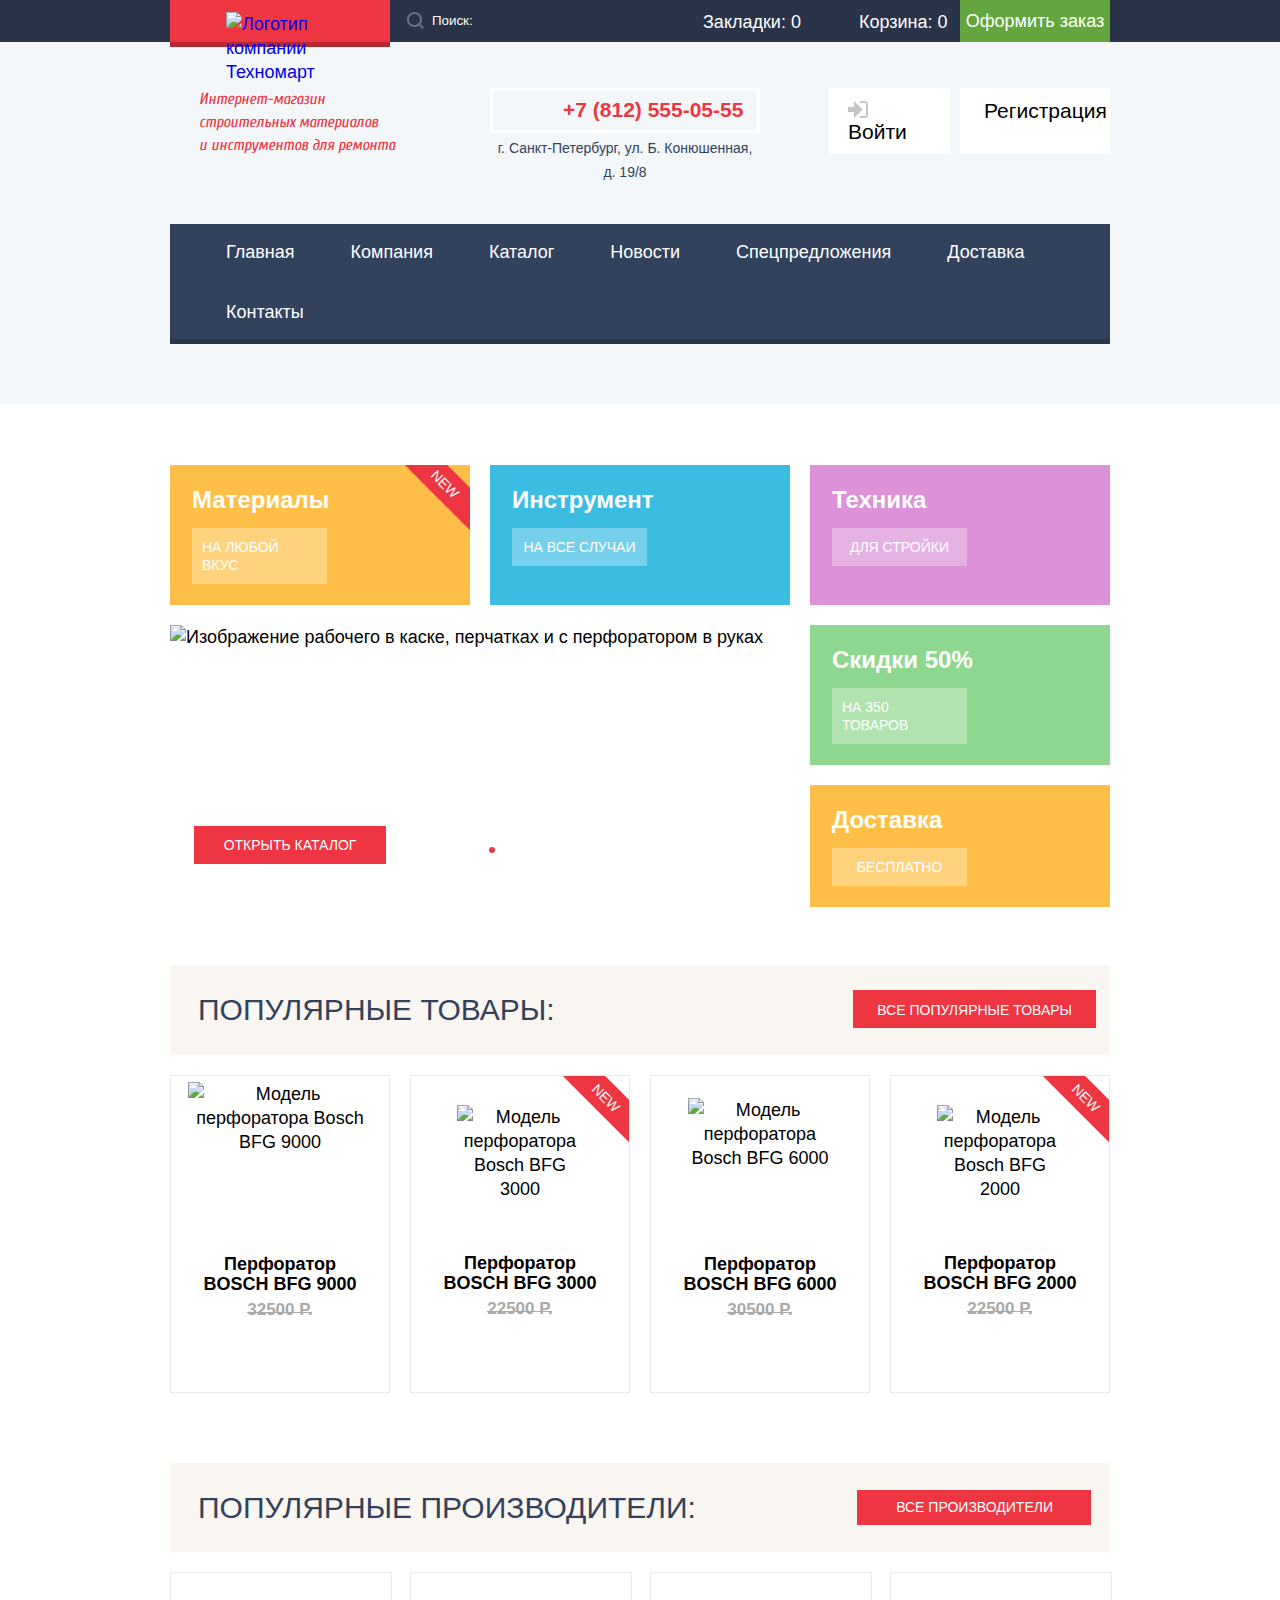
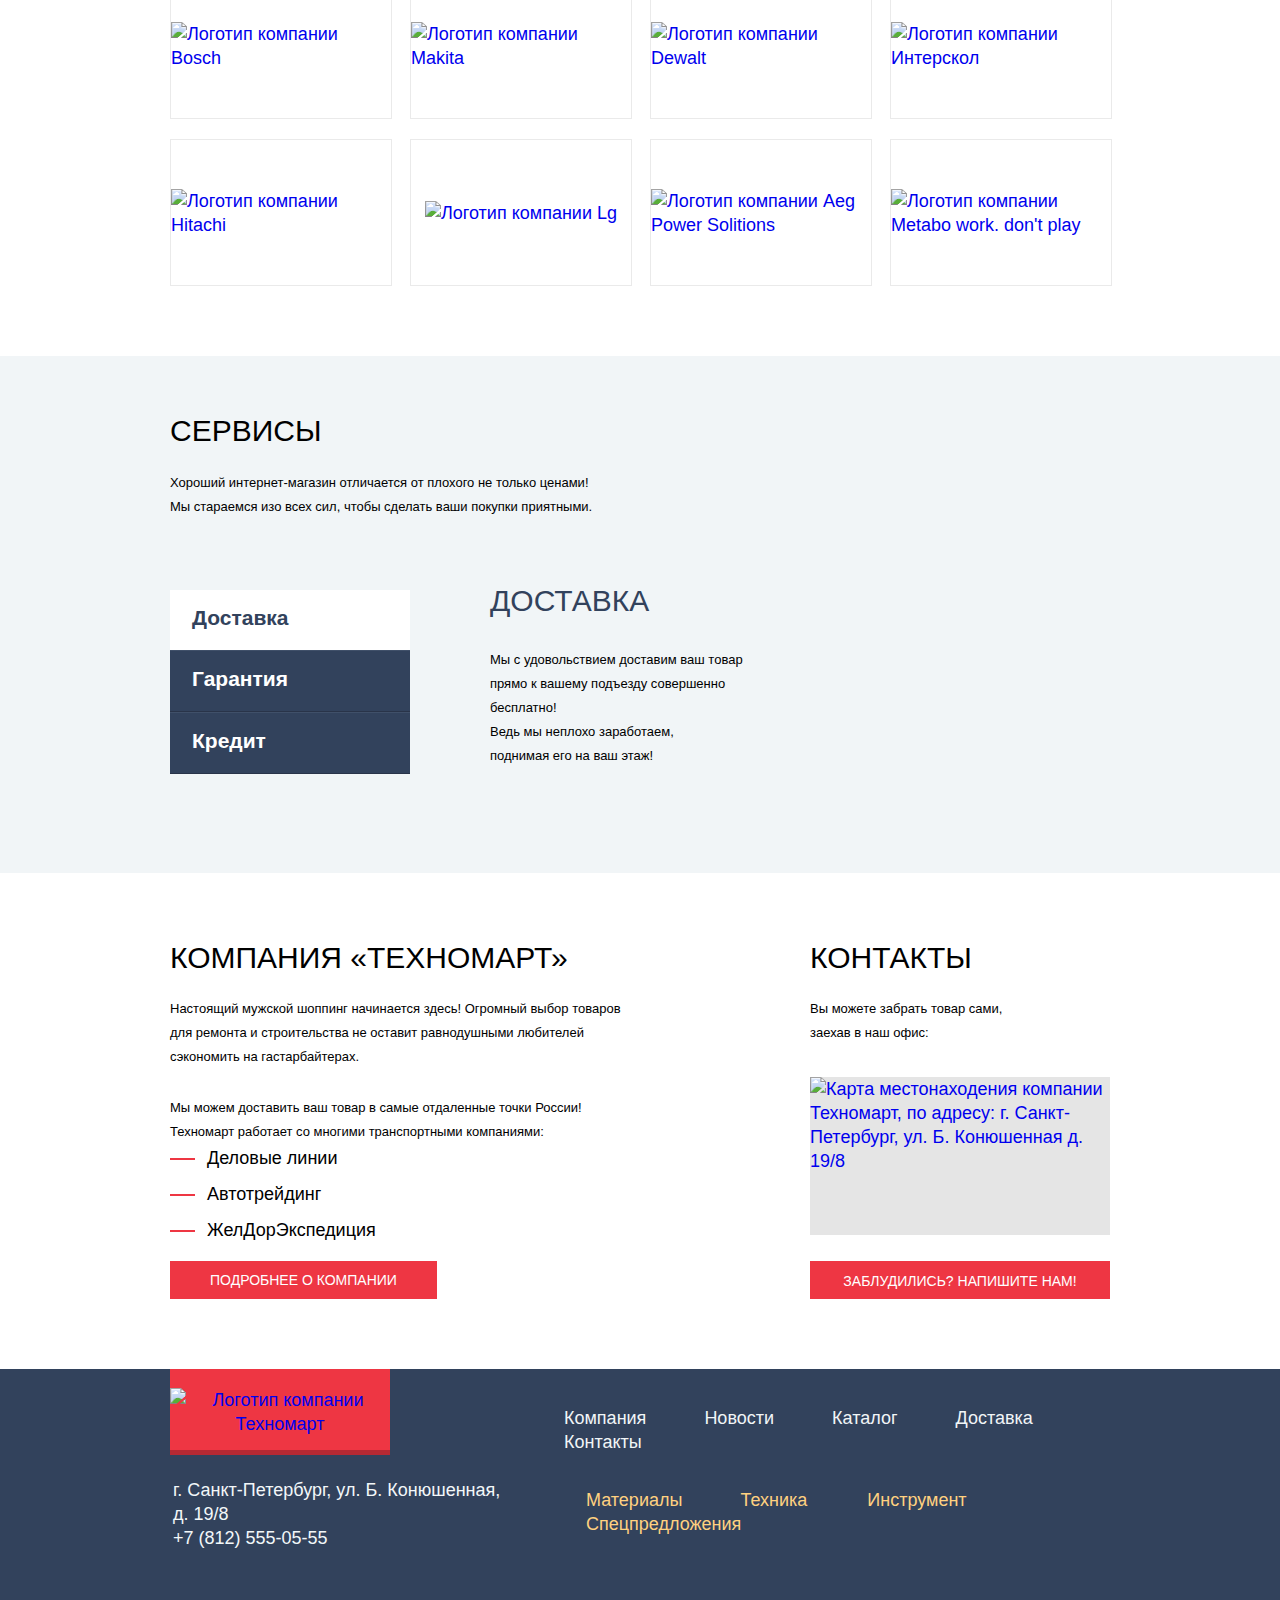
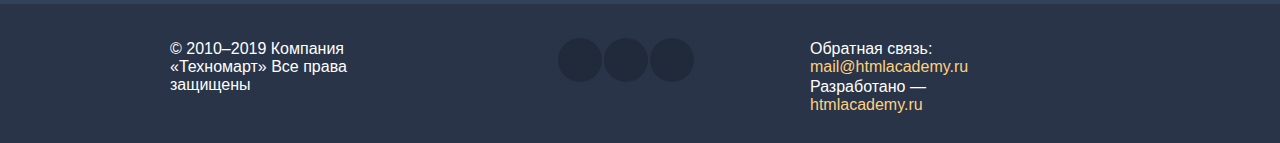
==== commit fb7925e5: "Улучшил js код. Добавил некоторые фичи." ====
--- a/index.html
+++ b/index.html
@@ -8,7 +8,8 @@
   <link rel="icon" href="img/favicon/favicon32x32.svg" type="image/svg+xml">
   <link rel="apple-touch-icon" href="img/favicon/apple180x180.png">
   <link rel="manifest" href="manifest.webmanifest">
-  <link rel="stylesheet" href="css/normalize.css">
+  <link rel="stylesheet" href="css/normalize.min.css">
+  <!-- <link rel="stylesheet" href="css/style.min.css"> -->
   <link rel="stylesheet" href="css/style.css">
   <link href="https://fonts.googleapis.com/css2?family=Cuprum&display=swap" rel="stylesheet">
 </head>
@@ -455,27 +456,28 @@
 
   <section class="modal modal-feedback">
     <h2 class="visually-hidden">Форма обратной связи</h2>
-    <form class="write-to-us" method="POST" action="https://echo.htmlacademy.ru">
+    <form class="write-to-us" method="POST" action="https://echo.htmlacademy.ru" target="_blank">
       <div class="wrapper-write-us">
         <ul class="writeus-list">
           <li class="writeus-item">
             <label for="your-name">Ваше имя:</label>
-            <input type="text" id="your-name" name="name" placeholder="Имя Фамилия">
+            <input class="your-name modal-input" type="text" id="your-name" name="name" placeholder="Имя Фамилия">
           </li>
           <li class="writeus-item">
             <label for="your-email">Ваш e-mail:</label>
-            <input type="email" id="your-email" name="email" placeholder="email@example.com">
+            <input class="your-email modal-input" type="email" id="your-email" name="email"
+              placeholder="email@example.com">
           </li>
         </ul>
         <label class="text-your-letter" for="text-letter">Текст письма:</label>
-        <textarea class="write-here" name="text-letter" id="text-letter" placeholder="В свободной форме">
-        </textarea>
+        <textarea class="write-here modal-input" name="text-letter" id="text-letter"
+          placeholder="В свободной форме"></textarea>
       </div>
       <div class="wrapper-btn-letter">
-        <button class="btn-send-letter" type="button">Отправить</button>
+        <button class="btn-send-letter" type="submit">Отправить</button>
       </div>
     </form>
-    <button class="modal-close" type="button" aria-label="Закрыть"></button>
+    <button class="feedback-close" type="button" aria-label="Закрыть"></button>
   </section>
 
   <section class="modal modal-map">
@@ -485,7 +487,7 @@
       width="943" height="449" allowfullscreen
       title="Офис компании по адресу ул. Большая Конюшенная 19/8, Санкт-Петербург">
     </iframe>
-    <button class="modal-close" type="button" aria-label="Закрыть"></button>
+    <button class="map-close" type="button" aria-label="Закрыть"></button>
   </section>
 
   <section class="modal modal-add-product">
@@ -494,8 +496,10 @@
       <a class="btn-order" href="#">Оформить заказ</a>
       <a class="btn-continue" href="#">Продолжить покупки</a>
     </div>
-    <button class="modal-close" type="button" aria-label="Закрыть"></button>
+    <button class="add-product-close" type="button" aria-label="Закрыть"></button>
   </section>
+  <!-- <script src="js/javascript.min.js"></script> -->
+  <script src="js/javascript.js"></script>
 </body>
 
 </html>
--- a/css/style.css
+++ b/css/style.css
@@ -1,4 +1,3 @@
-
 /* Переменные цветов - начало */
 :root {
   --basic-black: #000000;
@@ -12,52 +11,60 @@
   --basic-gray-bg: #f1f5f7;
   --basic-yellow: #ffbf47;
   --basic-light-beige: #f7f3ec;
-  --basic-gray:#f3f7f9;
-  --special-gray: #c5c5c5; /* иконка входа в учетную запись */
-  --special-dark-gray: #b7bfc8; /* иконка телефона в хедере */
+  --basic-gray: #f3f7f9;
+  --special-gray: #c5c5c5;
+  /* иконка входа в учетную запись */
+  --special-dark-gray: #b7bfc8;
+  /* иконка телефона в хедере */
   --special-neutral-gray: #a9a9a9;
   --special-light-gray: #f2f6f8;
   --special-background-gray: #f1f1f1;
   --special-gray-stroke: #e5e5e5;
   --special-gray-radio: #b5b5b5;
-  --special-light-beige: #f4f4f4; /* задний фон красной кнопки формы обр.связи */
+  --special-light-beige: #f4f4f4;
+  /* задний фон красной кнопки формы обр.связи */
   --special-red-btn: #ba2732;
   --special-dark-red: #ca2c37;
   --special-green-btn: #5fbb2d;
   --special-green-btn-shadow: #367315;
   --special-green-btn-click: #518534;
-  --special-extra-dark-grey: #3d546f; /* иконки входа, выхода и логина при ховере */
+  --special-extra-dark-grey: #3d546f;
+  /* иконки входа, выхода и логина при ховере */
   --special-blue: #3bbce3;
   --special-purple: #dc91d8;
   --special-green: #8ed78f;
   --special-yellow: #ffd180;
   --special-light-yellow: #ffc047;
-  --special-extra-light: #eaeaea; /* обводка(stroke) у карточек товара */
-  --special-dark: #212a3a; /* бэкграунд социальных сетей*/
-  --special-dark-hyphen: #444444; /* Дефис в каталоге */
+  --special-extra-light: #eaeaea;
+  /* обводка(stroke) у карточек товара */
+  --special-dark: #212a3a;
+  /* бэкграунд социальных сетей*/
+  --special-dark-hyphen: #444444;
+  /* Дефис в каталоге */
   --special-ultra-dark: #161d29;
   --special-button-border: #405069;
   --special-line-filter: #d7dcde;
   --special-light-green: #00ca74;
   --special-toggle-color: #ababab;
-  --special-white-middle: rgb(255,255,255, 0.5);
-  --special-white: rgba(255,255,255, 0.3);
-  --special-greylight: rgba(197,197,197, 0.3);
+  --special-white-middle: rgb(255, 255, 255, 0.5);
+  --special-white: rgba(255, 255, 255, 0.3);
+  --special-greylight: rgba(197, 197, 197, 0.3);
   --special-greyblack: rgba(169, 169, 169, 0.3);
-  --special-black-oppacity: rgba(0,0,0, 0.3);
+  --special-black-oppacity: rgba(0, 0, 0, 0.3);
   --special-inner-shadow: rgba(0, 0, 0, 0.24);
   --special-card-shadow: rgba(0, 0, 0, 0.15);
   --special-toggle-opacity: rgba(171, 171, 171, 0.3);
   --special-dark-opacity: rgba(0, 0, 0, 0.1);
 }
-  /* Переменные цветов - конец */
+
+/* Переменные цветов - конец */
 
 /* Шрифты */
 @font-face {
   font-family: 'Cuprum';
   src: local('Cuprum'),
-        url('../fonts/cuprum.woff2') format('woff2'),
-        url('../fonts/cuprum.woff') format('woff');
+    url('../fonts/cuprum.woff2') format('woff2'),
+    url('../fonts/cuprum.woff') format('woff');
   font-weight: 400;
   font-style: normal;
 }
@@ -65,8 +72,8 @@
 @font-face {
   font-family: 'Cuprum';
   src: local('Cuprum'),
-        url('../fonts/cuprumbold.woff2') format('woff2'),
-        url('../fonts/cuprumbold.woff') format('woff');
+    url('../fonts/cuprumbold.woff2') format('woff2'),
+    url('../fonts/cuprumbold.woff') format('woff');
   font-weight: 700;
   font-style: normal;
 }
@@ -74,8 +81,8 @@
 @font-face {
   font-family: 'Cuprum';
   src: local('Cuprum'),
-        url('../fonts/cuprumbolditalic.woff2') format('woff2'),
-        url('../fonts/cuprumbolditalic.woff') format('woff');
+    url('../fonts/cuprumbolditalic.woff2') format('woff2'),
+    url('../fonts/cuprumbolditalic.woff') format('woff');
   font-weight: 700;
   font-style: italic;
 }
@@ -83,8 +90,8 @@
 @font-face {
   font-family: 'Cuprum';
   src: local('Cuprum'),
-        url('../fonts/cuprumitalic.woff2') format('woff2'),
-        url('../fonts/cuprumitalic.woff') format('woff');
+    url('../fonts/cuprumitalic.woff2') format('woff2'),
+    url('../fonts/cuprumitalic.woff') format('woff');
   font-weight: 400;
   font-style: italic;
 }
@@ -92,8 +99,8 @@
 @font-face {
   font-family: 'PT Sans';
   src: local('PT Sans'),
-        url('../fonts/ptsans.woff2') format('woff2'),
-        url('../fonts/ptsans.woff') format('woff');
+    url('../fonts/ptsans.woff2') format('woff2'),
+    url('../fonts/ptsans.woff') format('woff');
   font-weight: 400;
   font-style: normal;
 }
@@ -101,8 +108,8 @@
 @font-face {
   font-family: 'PT Sans';
   src: local('PT Sans'),
-        url('../fonts/ptsansbold.woff2') format('woff2'),
-        url('../fonts/ptsansbold.woff') format('woff');
+    url('../fonts/ptsansbold.woff2') format('woff2'),
+    url('../fonts/ptsansbold.woff') format('woff');
   font-weight: 700;
   font-style: normal;
 }
@@ -244,7 +251,7 @@
   opacity: 100%;
 }
 
-.search-input:focus ~ .icon-search {
+.search-input:focus~.icon-search {
   fill: var(--basic-red-btn);
   opacity: 100%;
 }
@@ -269,7 +276,7 @@
   width: 150px;
 }
 
-.shopping-list .shopping-item{
+.shopping-list .shopping-item {
   color: var(--basic-white);
 }
 
@@ -364,7 +371,7 @@
 }
 
 /* header-contacts */
-.header-contacts  {
+.header-contacts {
   display: flex;
   width: 940px;
   margin: 0 auto;
@@ -447,8 +454,8 @@
   padding-top: 3px;
 }
 
- .login-link:hover .coordinates-login,
- .login-link:focus .coordinates-login {
+.login-link:hover .coordinates-login,
+.login-link:focus .coordinates-login {
   fill: var(--special-extra-dark-grey);
 }
 
@@ -505,7 +512,7 @@
   padding-bottom: 20px;
 }
 
- .menu-item a {
+.menu-item a {
   color: var(--basic-white);
 }
 
@@ -652,7 +659,7 @@
 }
 
 /* Стили слайдера */
-.catalog-menu .catalog-slider  {
+.catalog-menu .catalog-slider {
   grid-column: 1 / 3;
   grid-row: 2 / 4;
   width: 620px;
@@ -705,7 +712,7 @@
   font-weight: 700;
   line-height: 36px;
   text-transform: uppercase;
-  color:  var(--basic-white);
+  color: var(--basic-white);
 }
 
 .catalog-slider-perf .slider-text,
@@ -1236,7 +1243,7 @@
 }
 
 .slider-list-btn:hover:not(.slider-list-btn-active) {
-background-color: var(--basic-dark);
+  background-color: var(--basic-dark);
 }
 
 .slider-list-btn:focus:not(.slider-list-btn-active) {
@@ -1408,8 +1415,7 @@
   margin-bottom: 19px;
 }
 
-.footer-contact
-.footer-address,
+.footer-contact .footer-address,
 .footer-phone {
   color: var(--basic-gray);
   margin: 0;
@@ -1484,7 +1490,7 @@
 }
 
 /* footer-block */
- .main-footer .footer-block {
+.main-footer .footer-block {
   display: grid;
   grid-template-columns: 240px 400px 300px;
   font-size: 16px;
@@ -1573,8 +1579,7 @@
   margin-right: 51px;
 }
 
-.footer-feedback
-.feedback-link,
+.footer-feedback .feedback-link,
 .author-link {
   color: var(--special-yellow);
   display: block;
@@ -1584,8 +1589,7 @@
   text-decoration: underline;
 }
 
-.footer-feedback
-.feedback-link:active {
+.footer-feedback .feedback-link:active {
   color: var(--basic-red-btn);
   text-decoration: none;
 }
@@ -1594,8 +1598,7 @@
   text-decoration: underline;
 }
 
-.footer-feedback
-.author-link:active {
+.footer-feedback .author-link:active {
   color: var(--basic-red-btn);
   text-decoration: none;
 }
@@ -1615,7 +1618,7 @@
   left: 12px;
 }
 
-.header-contacts.catalog  {
+.header-contacts.catalog {
   width: 940px;
   margin: 0 auto;
   margin-bottom: 39px;
@@ -1715,7 +1718,7 @@
   content: '';
   width: 4px;
   height: 4px;
-  background-color: var( --basic-light-dark);
+  background-color: var(--basic-light-dark);
   top: 8px;
   left: -16px;
   border-radius: 50%;
@@ -1770,11 +1773,11 @@
   width: 8px;
   height: 14px;
   display: block;
- }
-
- .breadcrumbs .breadcrumbs-item:first-child::before {
-   display: none;
- }
+}
+
+.breadcrumbs .breadcrumbs-item:first-child::before {
+  display: none;
+}
 
 .breadcrumbs-item a {
   font-family: 'PT Sans', 'Verdana', sans-serif;
@@ -1950,15 +1953,16 @@
   height: 4px;
   padding: 0;
   border: 8px solid var(--basic-white);
-  background-color: var( --special-toggle-color);
+  background-color: var(--special-toggle-color);
   border-radius: 50%;
   box-shadow: 0 2px 1px 0 var(--special-toggle-opacity);
   cursor: pointer;
 }
 
 .range-controls .toggle-min {
- left: 18px;
-}
+  left: 18px;
+}
+
 .range-controls .toggle-max {
   left: 160px;
 }
@@ -1969,8 +1973,7 @@
   margin-bottom: 25px;
 }
 
-.range-price
-.range-price-min,
+.range-price .range-price-min,
 .range-price-max {
   font-family: 'PT Sans', 'Verdana', sans-serif;
   font-size: 17px;
@@ -2038,7 +2041,7 @@
   user-select: none;
 }
 
-.filter-input-checkbox + label::before {
+.filter-input-checkbox+label::before {
   content: '';
   position: absolute;
   top: -2px;
@@ -2053,16 +2056,16 @@
 }
 
 /* Наведение */
-.filter-input-checkbox:hover + label::before {
+.filter-input-checkbox:hover+label::before {
   border-color: var(--special-gray-radio);
 }
 
 /* Фокус */
-.filter-input-checkbox:focus-visible + label::before {
+.filter-input-checkbox:focus-visible+label::before {
   border: 3px solid var(--special-gray-radio);
 }
 
-.filter-input-checkbox:checked + label::after{
+.filter-input-checkbox:checked+label::after {
   content: '';
   position: absolute;
   top: -2px;
@@ -2076,11 +2079,11 @@
 }
 
 /* Блокирование */
-.filter-input-checkbox:disabled + label::before {
+.filter-input-checkbox:disabled+label::before {
   opacity: 30%;
 }
 
-.filter-input-checkbox:checked:disabled + label::after {
+.filter-input-checkbox:checked:disabled+label::after {
   opacity: 30%;
 }
 
@@ -2107,7 +2110,7 @@
   margin-bottom: 22px;
 }
 
-.filter-input-radio + label::before {
+.filter-input-radio+label::before {
   content: '';
   position: absolute;
   top: -1px;
@@ -2120,7 +2123,7 @@
   box-sizing: border-box;
 }
 
-.filter-input-radio:checked + label::after {
+.filter-input-radio:checked+label::after {
   content: '';
   position: absolute;
   top: 7px;
@@ -2132,29 +2135,29 @@
 }
 
 /* Наведение */
-.filter-input-radio:hover + label::before {
+.filter-input-radio:hover+label::before {
   border-color: var(--special-gray-radio);
 }
 
-.filter-input-radio:checked:hover + label::after {
+.filter-input-radio:checked:hover+label::after {
+  background-color: var(--special-gray-radio);
+}
+
+/* Блокирование */
+.filter-input-radio:disabled+label::before {
+  opacity: 30%;
+}
+
+.filter-input-radio:checked:disabled+label::after {
+  opacity: 30%;
+}
+
+/* Фокус */
+.filter-input-radio:focus-visible+label::before {
   border-color: var(--special-gray-radio);
 }
 
-/* Блокирование */
-.filter-input-radio:disabled + label::before {
-  opacity: 30%;
-}
-
-.filter-input-radio:checked:disabled + label::after {
-  opacity: 30%;
-}
-
-/* Фокус */
-.filter-input-radio:focus-visible + label::before {
-  border-color: var(--special-gray-radio);
-}
-
-.filter-input-radio:checked:focus-visible + label::after {
+.filter-input-radio:checked:focus-visible+label::after {
   background-color: var(--special-gray-radio);
 }
 
@@ -2277,7 +2280,8 @@
 }
 
 .product-item .btn-bookmarks:active {
-  opacity: 50%;;
+  opacity: 50%;
+  ;
 }
 
 /* list-pages */
@@ -2381,13 +2385,25 @@
 
 .modal.modal-show {
   display: block;
+  animation: bounce 0.6s;
+}
+
+.modal.modal-error {
+  animation: shake 0.3s;
+}
+
+/* Присвоение полям формы красной обводки в случае незаполнения*/
+.your-name.modal-input.modal-input--error,
+.your-email.modal-input.modal-input--error,
+.write-here.modal-input--error {
+  border: 2px solid var(--basic-red-btn);
 }
 
 /* modal-feedback */
 .modal-feedback {
   display: none;
   top: 50%;
-  transform: translateY(-50%);
+  margin-top: -215px;
   width: 620px;
   padding-top: 39px;
   box-sizing: border-box;
@@ -2429,10 +2445,13 @@
   font-weight: 400;
   font-size: 13px;
   line-height: 24px;
-  color: var(--special-neutral-gray);
   border: 2px solid var(--special-gray);
   border-radius: 2px;
   margin-bottom: 9px;
+}
+
+.writeus-item input::placeholder {
+  color: var(--special-neutral-gray);
 }
 
 .text-your-letter {
@@ -2449,7 +2468,6 @@
   padding-right: 10px;
   padding-bottom: 7px;
   padding-left: 12px;
-  color: var(--special-neutral-gray);
   border: 2px solid var(--special-gray);
   border-radius: 2px;
   width: 100%;
@@ -2458,10 +2476,14 @@
   margin-bottom: 30px;
 }
 
+.write-here::placeholder {
+  color: var(--special-neutral-gray);
+}
+
 .wrapper-btn-letter {
   width: 620px;
   padding: 37px 80px;
-  background-color: var( --special-light-beige);
+  background-color: var(--special-light-beige);
   box-sizing: border-box;
 }
 
@@ -2492,7 +2514,7 @@
   background-color: var(--special-red-btn);
 }
 
-.modal-close {
+.feedback-close {
   position: absolute;
   top: 14px;
   right: 11px;
@@ -2509,7 +2531,7 @@
 /* modal-map */
 .modal-map {
   display: none;
-  top:  50%;
+  top: 50%;
   transform: translateY(-50%);
   width: 943px;
   height: 449px;
@@ -2523,6 +2545,20 @@
 
 .modal-map iframe {
   border: none;
+}
+
+.map-close {
+  position: absolute;
+  top: 14px;
+  right: 11px;
+  width: 21px;
+  height: 21px;
+  border: none;
+  cursor: pointer;
+  background-image: url(../img/icons/icon-close.svg);
+  background-repeat: no-repeat;
+  background-position: 0 0;
+  background-color: transparent;
 }
 
 /* modal-add-product */
@@ -2609,6 +2645,58 @@
   background-color: var(--basic-white);
 }
 
-
-
-
+.add-product-close {
+  position: absolute;
+  top: 14px;
+  right: 11px;
+  width: 21px;
+  height: 21px;
+  border: none;
+  cursor: pointer;
+  background-image: url(../img/icons/icon-close.svg);
+  background-repeat: no-repeat;
+  background-position: 0 0;
+  background-color: transparent;
+}
+
+/* Анимация модальных окон */
+@keyframes bounce {
+  0% {
+    transform: translateY(-2000px);
+  }
+
+  70% {
+    transform: translateY(30px);
+  }
+
+  90% {
+    transform: translateY(-10px);
+  }
+
+  100% {
+    transform: translateY(0);
+  }
+}
+
+@keyframes shake {
+
+  0%,
+  100% {
+    transform: translateX(0);
+  }
+
+  10%,
+  30%,
+  50%,
+  70%,
+  90% {
+    transform: translateX(-15px);
+  }
+
+  20%,
+  40%,
+  60%,
+  80% {
+    transform: translateX(15px);
+  }
+}
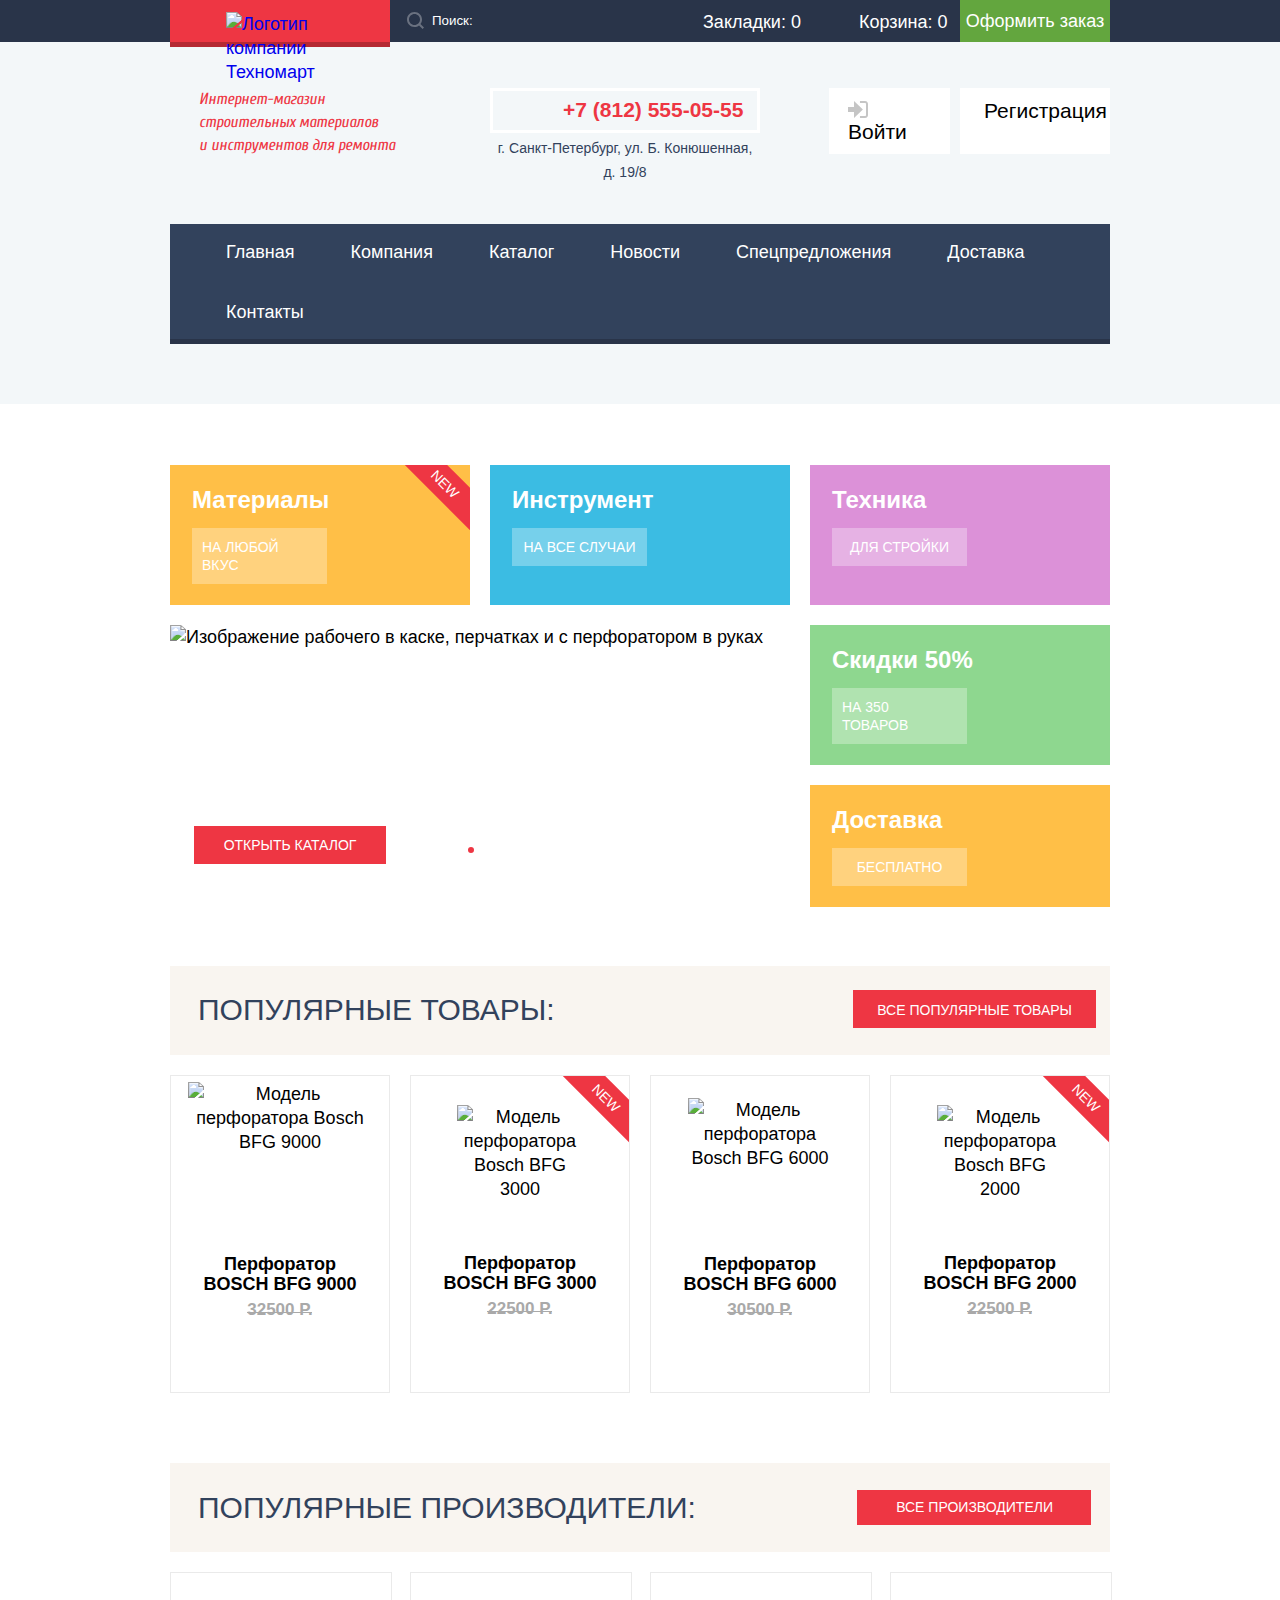
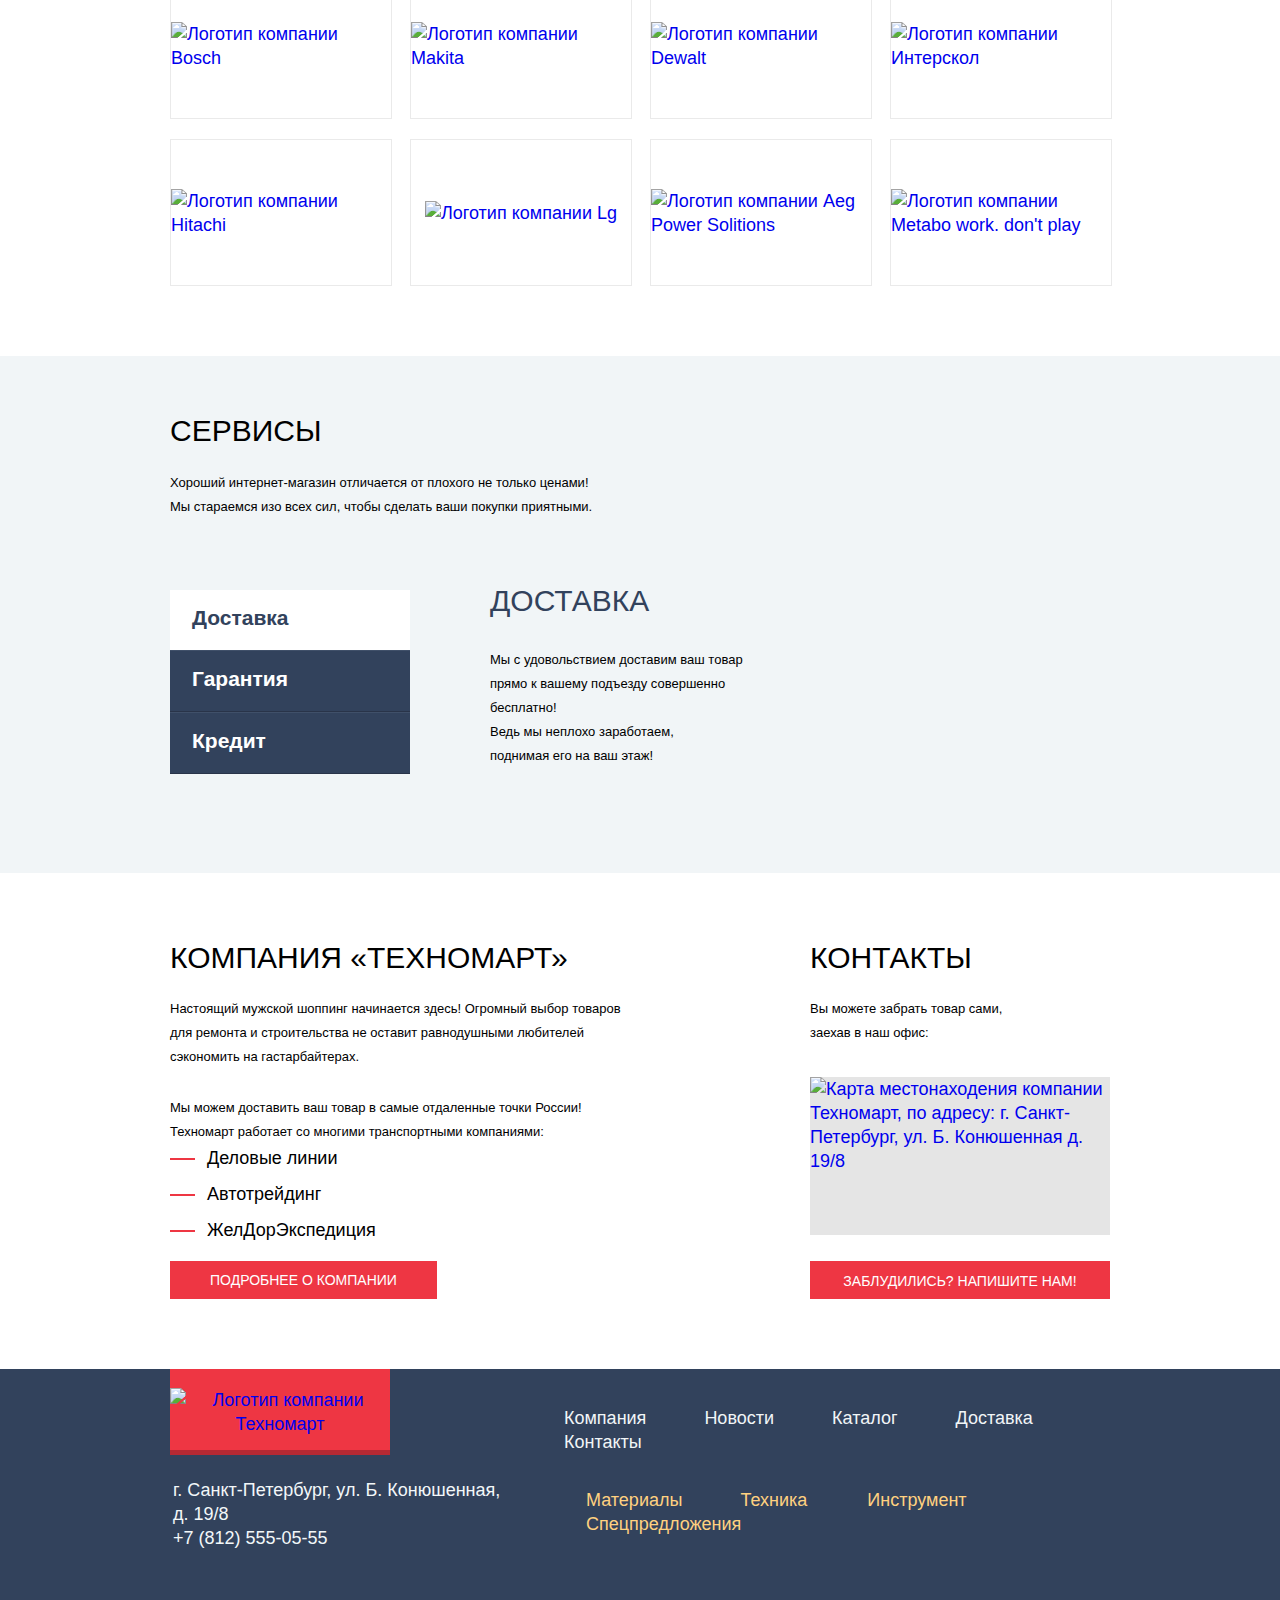
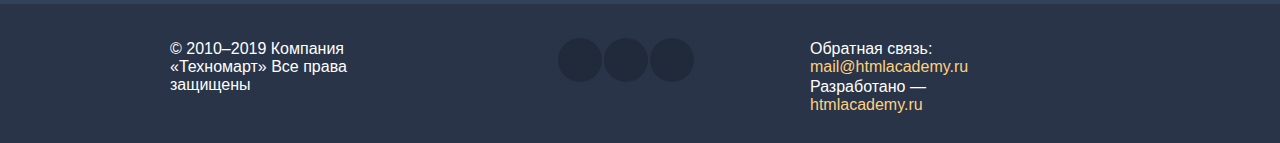
==== commit 47fb6190: "Добавлен слайдер в каталоге" ====
--- a/index.html
+++ b/index.html
@@ -9,8 +9,7 @@
   <link rel="apple-touch-icon" href="img/favicon/apple180x180.png">
   <link rel="manifest" href="manifest.webmanifest">
   <link rel="stylesheet" href="css/normalize.min.css">
-  <!-- <link rel="stylesheet" href="css/style.min.css"> -->
-  <link rel="stylesheet" href="css/style.css">
+  <link rel="stylesheet" href="css/style.min.css">
   <link href="https://fonts.googleapis.com/css2?family=Cuprum&display=swap" rel="stylesheet">
 </head>
 
@@ -125,7 +124,7 @@
         <section class="catalog-slider">
           <h2 class="visually-hidden">Слайдер</h2>
           <ul class="catalog-slider-list">
-            <li class="catalog-slider-perf slider-item-show">
+            <li class="catalog-slider-perf">
               <img class="photo-perforator" src="img/content/slider-perf.jpg" width="620" height="266"
                 alt="Изображение рабочего в каске, перчатках и с перфоратором в руках">
               <h3 class="slider-subtitle">Перфораторы</h3>
@@ -140,11 +139,11 @@
               <a class="slider-btn" href="catalog.html">Открыть каталог</a>
             </li>
           </ul>
-          <button type="button" class="catalog-btn-left" aria-label="Предыдущий слайд"></button>
-          <button type="button" class="catalog-btn-right" aria-label="Следующий слайд"></button>
+          <button type="button" class="catalog-btn catalog-btn-left" aria-label="Предыдущий слайд"></button>
+          <button type="button" class="catalog-btn catalog-btn-right" aria-label="Следующий слайд"></button>
           <div class="catalog-slider-btn">
-            <button class="circle-btn-white" type="button" aria-label="Первый слайд"></button>
-            <button class="circle-btn-red" type="button" aria-label="Второй слайд"></button>
+            <button class="dot dot-left dot-active" type="button" aria-label="Первый слайд"></button>
+            <button class="dot dot-right" type="button" aria-label="Второй слайд"></button>
           </div>
         </section>
       </div>
@@ -283,32 +282,36 @@
         <div class="services-slider">
           <ul class="slider-list">
             <li class="slider-list-item">
-              <button class="slider-list-btn slider-list-btn-active" type="button" aria-label="Раздел о нашей доставке">
+              <a href="#delivery" class="slider-list-btn slider-list-btn-delivery slider-list-btn-active"
+                aria-label="Раздел о нашей доставке">
                 Доставка
-              </button>
+              </a>
             </li>
             <li class="slider-list-item">
-              <button class="slider-list-btn" type="button" aria-label="Раздел о нашей гарантии">Гарантия</button>
+              <a href="#guarantee" class="slider-list-btn slider-list-btn-guarantee"
+                aria-label="Раздел о нашей гарантии">Гарантия</a>
             </li>
             <li class="slider-list-item">
-              <button class="slider-list-btn" type="button" aria-label="Раздел о продаже в кредит">Кредит</button>
+              <a href="#credit" class="slider-list-btn slider-list-btn-credit"
+                aria-label="Раздел о продаже в кредит">Кредит</a>
             </li>
           </ul>
           <div class="slider-block">
-            <div class="slider-block-item slider-block-descr slider-block-delivery">
+            <div class="slider-block-item slider-block-descr slider-block-delivery slider-block-item--current"
+              id="delivery">
               <h3 class="title">Доставка</h3>
               <p class="text text-delivery">Мы с удовольствием доставим ваш товар прямо к вашему подъезду
                 совершенно бесплатно!<br>Ведь мы неплохо заработаем,<br>поднимая его на ваш этаж!
               </p>
             </div>
-            <div class="slider-block-item slider-block-descr slider-block-guarantee">
+            <div class="slider-block-item slider-block-descr slider-block-guarantee" id="guarantee">
               <h3 class="title">Гарантия</h3>
               <p class="text text-guarantee">Если купленный у нас товар поломается или заискрит, а также в случае
                 пожара, спровоцированного его возгоранием, вы всегда можете быть уверены в нашей гарантии. Мы обменяем
                 сгоревший товар на новый. Дом уж восстановите как-нибудь сами.
               </p>
             </div>
-            <div class="slider-block-item slider-block-descr slider-block-credit">
+            <div class="slider-block-item slider-block-descr slider-block-credit" id="credit">
               <h3 class="title">Кредит</h3>
               <p class="text text-credit">Залезть в долговую яму стало проще! Кредитные консультанты придут вам на
                 помощь.
@@ -498,8 +501,7 @@
     </div>
     <button class="add-product-close" type="button" aria-label="Закрыть"></button>
   </section>
-  <!-- <script src="js/javascript.min.js"></script> -->
-  <script src="js/javascript.js"></script>
+  <script src="js/javascript.min.js"></script>
 </body>
 
 </html>
--- a/css/style.min.css
+++ b/css/style.min.css
@@ -0,0 +1 @@
+:root{--basic-black:#000000;--basic-dark:#293449;--basic-light-dark:#32425c;--basic-extra-dark:#1d2739;--basic-white:#ffffff;--basic-red-btn:#ee3643;--basic-green:#63a63e;--basic-neutral:#f9f5f0;--basic-gray-bg:#f1f5f7;--basic-yellow:#ffbf47;--basic-light-beige:#f7f3ec;--basic-gray:#f3f7f9;--special-gray:#c5c5c5;--special-dark-gray:#b7bfc8;--special-neutral-gray:#a9a9a9;--special-light-gray:#f2f6f8;--special-background-gray:#f1f1f1;--special-gray-stroke:#e5e5e5;--special-gray-radio:#b5b5b5;--special-light-beige:#f4f4f4;--special-red-btn:#ba2732;--special-dark-red:#ca2c37;--special-green-btn:#5fbb2d;--special-green-btn-shadow:#367315;--special-green-btn-click:#518534;--special-extra-dark-grey:#3d546f;--special-blue:#3bbce3;--special-purple:#dc91d8;--special-green:#8ed78f;--special-yellow:#ffd180;--special-light-yellow:#ffc047;--special-extra-light:#eaeaea;--special-dark:#212a3a;--special-dark-hyphen:#444444;--special-ultra-dark:#161d29;--special-button-border:#405069;--special-line-filter:#d7dcde;--special-light-green:#00ca74;--special-toggle-color:#ababab;--special-white-middle:rgb(255, 255, 255, 0.5);--special-white:rgba(255, 255, 255, 0.3);--special-greylight:rgba(197, 197, 197, 0.3);--special-greyblack:rgba(169, 169, 169, 0.3);--special-black-oppacity:rgba(0, 0, 0, 0.3);--special-inner-shadow:rgba(0, 0, 0, 0.24);--special-card-shadow:rgba(0, 0, 0, 0.15);--special-toggle-opacity:rgba(171, 171, 171, 0.3);--special-dark-opacity:rgba(0, 0, 0, 0.1)}@font-face{font-family:Cuprum;src:local('Cuprum'),url(../fonts/cuprum.woff2) format('woff2'),url(../fonts/cuprum.woff) format('woff');font-weight:400;font-style:normal}@font-face{font-family:Cuprum;src:local('Cuprum'),url(../fonts/cuprumbold.woff2) format('woff2'),url(../fonts/cuprumbold.woff) format('woff');font-weight:700;font-style:normal}@font-face{font-family:Cuprum;src:local('Cuprum'),url(../fonts/cuprumbolditalic.woff2) format('woff2'),url(../fonts/cuprumbolditalic.woff) format('woff');font-weight:700;font-style:italic}@font-face{font-family:Cuprum;src:local('Cuprum'),url(../fonts/cuprumitalic.woff2) format('woff2'),url(../fonts/cuprumitalic.woff) format('woff');font-weight:400;font-style:italic}@font-face{font-family:'PT Sans';src:local('PT Sans'),url(../fonts/ptsans.woff2) format('woff2'),url(../fonts/ptsans.woff) format('woff');font-weight:400;font-style:normal}@font-face{font-family:'PT Sans';src:local('PT Sans'),url(../fonts/ptsansbold.woff2) format('woff2'),url(../fonts/ptsansbold.woff) format('woff');font-weight:700;font-style:normal}.page{height:100%}.page-body{min-width:960px;margin:0;padding:0;font-family:Cuprum,Verdana,sans-serif;font-size:18px;line-height:24px;font-weight:400;color:var(--basic-black);min-height:100%;display:grid;grid-template-rows:min-content 1fr min-content}a{text-decoration:none}img{max-width:100%;height:auto}.title{font-size:30px;line-height:30px;font-weight:400;color:var(--basic-light-dark);text-transform:uppercase}.heading{font-size:30px;line-height:30px;font-weight:400;text-transform:uppercase}.text{font-family:'PT Sans',Verdana,sans-serif;font-size:13px;line-height:24px}.visually-hidden{position:absolute;width:1px;height:1px;margin:-1px;border:0;padding:0;white-space:nowrap;clip-path:inset(100%);clip:rect(0 0 0 0);overflow:hidden}.main-header{background-color:var(--basic-gray);padding-bottom:60px}.header-logo{background-color:var(--basic-dark)}.header-logo .container{display:grid;grid-template-columns:220px 270px 300px 150px;grid-template-rows:42px}.header-logo .header-logo-link{background-color:var(--basic-red-btn);box-shadow:inset 0 -5px 0 0 var(--special-inner-shadow);height:47px;display:block}.header-logo-link img{padding-left:56px;padding-top:12px}.header-logo-link:active{background-color:var(--special-red-btn)}.search-form .search-label{position:relative;display:block}.search-form .search-input{height:40px;padding-left:42px;color:var(--basic-black);background-color:var(--basic-dark);border:none;width:226px}.search-form .search-input::placeholder{color:var(--basic-white)}.search-label .icon-search{position:absolute;top:12px;left:17px;width:17px;height:17px;opacity:30%;fill:var(--basic-white)}.search-input:focus .icon-search{fill:var(--basic-red-btn);opacity:100%}.search-form .search-input:focus{background-color:var(--basic-white)}.search-form .icon-search:hover{opacity:100%}.search-input:focus~.icon-search{fill:var(--basic-red-btn);opacity:100%}.search-form .search-input:focus{background-color:var(--basic-white);opacity:100%}.header-logo .shopping-list{display:flex;justify-content:space-between;padding:0;margin:0;list-style:none}.shopping-list li{display:flex;width:150px}.shopping-list .shopping-item{color:var(--basic-white)}.shopping-list .shopping-item-bookmarks{padding-left:20px}.shopping-item-bookmarks .bookmarks{position:relative;padding-top:10px;padding-left:23px;width:100%}.shopping-item-bookmarks .bookmarks::before{position:absolute;content:'';width:14px;height:15px;background-image:url(../img/icons/icon-bookmark.svg);background-repeat:no-repeat;opacity:30%;top:13px;left:0}.shopping-item-bookmarks:focus .bookmarks::before,.shopping-item-bookmarks:hover .bookmarks::before{opacity:100%}.shopping-item-bookmarks:active .bookmarks::before{opacity:30%}.shopping-item-basket .basket{padding-top:10px;padding-left:49px;width:136px;position:relative}.shopping-item-basket .basket::before{position:absolute;content:'';width:15px;height:15px;background-image:url(../img/icons/icon-cart.svg);background-repeat:no-repeat;opacity:30%;top:13px;left:26px}.shopping-item-basket:hover .basket::before{opacity:100%}.shopping-item-basket:active .basket::before{opacity:30%}.shopping-list li:active:not(.not-empty-basket){background-color:var(--special-ultra-dark)}.shopping-list .shopping-item:active{opacity:50%}.header-logo .order{display:grid;align-items:center;text-align:center;padding:0;color:var(--basic-white);background-color:var(--basic-green)}.header-logo .order:focus,.header-logo .order:hover{background-color:var(--special-green-btn)}.header-logo .order:active{background-color:var(--basic-green);color:var(--special-white-middle)}.header-contacts{display:flex;width:940px;margin:0 auto;margin-bottom:40px;padding-top:46px}.header-name-address{width:226px;font-size:16px;font-style:italic;line-height:23px;color:var(--basic-red-btn);margin:0;margin-right:94px;padding:0;padding-left:29px;box-sizing:border-box}.header-contacts .header-address{display:flex;flex-direction:column;margin:0;margin-right:69px;width:270px}.header-address .header-phone{display:flex;align-items:center;font-size:21px;font-weight:700;line-height:30px;color:var(--basic-red-btn);border:3px solid var(--basic-white);box-sizing:border-box;margin-bottom:3px;padding:0;padding-top:4px;padding-bottom:5px}.header-address .header-phone::before{content:'';width:17px;height:19px;background-image:url(../img/icons/icon-phone.svg);background-repeat:no-repeat;margin-left:36px;margin-right:17px}.header-address span{text-align:center;font-size:14px;color:var(--basic-light-dark)}.header-contacts .sign-up{display:flex;justify-content:space-between;align-self:flex-start;width:281px;margin:0;padding:0}.sign-up .login-link{width:121px;background-color:var(--basic-white);padding-top:10px;padding-bottom:12px;padding-left:19px;padding-right:27px;box-sizing:border-box}.sign-up .icon-login{padding-top:3px}.login-link:focus .coordinates-login,.login-link:hover .coordinates-login{fill:var(--special-extra-dark-grey)}.login-link:active .coordinates-login{fill:var(--special-gray)}.sign-up .registration-link{padding-top:12px;padding-bottom:12px;padding-left:24px;padding-right:24px;box-sizing:border-box;width:150px;background-color:var(--basic-white)}.sign-up a{font-size:21px;line-height:21px;color:var(--basic-black)}.sign-up a:focus,.sign-up a:hover{color:var(--basic-red-btn)}.sign-up a:active{color:var(--special-gray)}.header-menu{background-color:var(--basic-light-dark);width:940px;margin:0 auto}.header-menu .main-menu{display:flex;flex-wrap:wrap;list-style:none;margin:0;padding:0;padding-left:28px;box-shadow:inset 0 -5px 0 0 var(--basic-dark)}.main-menu .menu-item{padding-left:28px;padding-right:28px;padding-top:16px;padding-bottom:20px}.menu-item a{color:var(--basic-white)}.main-menu .menu-item:focus,.main-menu .menu-item:hover{background-color:var(--basic-dark)}.main-menu .menu-item:active{background-color:var(--basic-extra-dark);opacity:50%}.container{width:940px;margin:0 auto;padding:0 10px}.catalog{margin-top:61px;margin-bottom:59px}.catalog .catalog-menu{display:grid;grid-template-columns:repeat(3,auto);grid-gap:20px}.catalog-menu .catalog-item{width:300px;padding-bottom:21px;padding-right:100px;box-sizing:border-box}.catalog-menu .materials{grid-column:1/2;grid-row:1/2;background-image:url(../img/background/bg-icon-bucket.svg);background-repeat:no-repeat;background-position:213px 31px;background-color:var(--basic-yellow)}.catalog-menu .new-item{position:relative;overflow:hidden}.catalog-menu .new-item::before{content:'New';background-color:var(--basic-red-btn);color:var(--basic-white);font-size:14px;line-height:18px;width:100px;height:30px;text-transform:uppercase;display:flex;justify-content:center;align-items:center;position:absolute;top:4px;left:225px;transform:rotate(45deg)}.catalog-menu .tools{grid-column:2/3;grid-row:1/2;background-image:url(../img/background/bg-icon-drill.svg);background-repeat:no-repeat;background-position:194px 34px;background-color:var(--special-blue)}.catalog-menu .technic{grid-column:3/4;grid-row:1/2;background-image:url(../img/background/bg-icon-tractor.svg);background-repeat:no-repeat;background-position:191px 31px;background-color:var(--special-purple)}.catalog-menu .discounts{grid-column:3/4;grid-row:2/3;background-image:url(../img/background/bg-icon-basket.svg);background-repeat:no-repeat;background-position:196px 26px;background-color:var(--special-green)}.catalog-menu .delivery{grid-column:3/4;grid-row:3/4;background-image:url(../img/background/bg-icon-car.svg);background-repeat:no-repeat;background-position:191px 32px;background-color:var(--basic-yellow)}.catalog-item h3{font-size:24px;font-weight:700;line-height:30px;color:var(--basic-white);margin:0;margin-top:20px;margin-left:22px}.catalog-item a{font-size:14px;line-height:18px;color:var(--basic-white);text-transform:uppercase;background-color:var(--special-white);width:135px;display:flex;justify-content:center;align-items:center;margin:0;margin-left:22px;margin-top:13px;padding:10px;box-sizing:border-box}.catalog-item a:focus,.catalog-item a:hover{background-color:var(--special-greylight)}.catalog-item a:active{background-color:var(--special-greyblack)}.catalog-menu .catalog-slider{grid-column:1/3;grid-row:2/4;width:620px;height:266px;position:relative;overflow:hidden}.catalog-slider .catalog-slider-list{list-style:none;margin:0;padding:0;position:relative;width:620px;height:266px;bottom:0}.catalog-slider-list .catalog-slider-perf{position:relative;padding:23px 24px 27px 24px}.catalog-slider-perf .photo-perforator{position:absolute;left:0;top:0;z-index:-1}.catalog-slider-list .catalog-slider-drill{position:relative;padding:23px 24px 27px 24px}.catalog-slider-drill .photo-drill{position:absolute;left:0;top:0;z-index:-1}.catalog-slider .slider-subtitle{margin:0;margin-bottom:5px;font-size:36px;font-weight:700;line-height:36px;text-transform:uppercase;color:var(--basic-white)}.catalog-slider-drill .slider-text,.catalog-slider-perf .slider-text{margin:0;margin-bottom:113px;color:var(--basic-white)}.catalog-slider .catalog-btn-left{position:absolute;top:122px;left:24px;background-image:url(../img/icons/icon-btn-left.svg);background-repeat:no-repeat;background-color:transparent;width:22px;height:40px;border:none;padding:0;cursor:pointer}.catalog-slider .catalog-btn-right{position:absolute;top:122px;right:20px;background-image:url(../img/icons/icon-btn-right.svg);background-repeat:no-repeat;background-color:transparent;width:22px;height:40px;border:none;padding:0;cursor:pointer}.catalog-slider .catalog-btn-left:focus,.catalog-slider .catalog-btn-left:hover,.catalog-slider .catalog-btn-right:focus,.catalog-slider .catalog-btn-right:hover{opacity:50%}.catalog-slider .catalog-btn-left:active,.catalog-slider .catalog-btn-right:active{opacity:10%}.catalog-slider .slider-btn{display:block;font-size:14px;line-height:18px;text-transform:uppercase;width:192px;box-sizing:border-box;text-align:center;padding:10px;background-color:var(--basic-red-btn);color:var(--basic-white)}.catalog-slider .slider-btn:focus,.catalog-slider .slider-btn:hover{background-color:var(--special-dark-red)}.catalog-slider .slider-btn:active{background-color:var(--special-red-btn)}.catalog-slider-btn{position:absolute;top:220px;left:295px;display:flex}.catalog-slider-btn button{position:relative;display:block;background-color:transparent;border:none;width:10px;height:10px;cursor:pointer}.catalog-slider-btn .dot-right{top:0;left:9px}.catalog-slider-btn .dot-left:after{content:'';width:10px;height:10px;background-color:var(--basic-white);position:absolute;top:0;left:1px;border-radius:50%}.catalog-slider-btn .dot-right:after{content:'';width:10px;height:10px;background-color:var(--basic-white);position:absolute;top:0;left:1px;border-radius:50%}.catalog-slider-btn .dot-active::after{content:'';width:6px;height:6px;background-color:var(--basic-red-btn);position:absolute;top:0;left:1px;border-radius:50%;border:2px solid var(--basic-white)}.products{margin-bottom:70px}.products .products-content{background-color:var(--basic-neutral);min-height:89px;display:flex;flex-wrap:wrap;justify-content:space-between;align-items:flex-start;padding-right:14px;padding-left:28px}.products-content .title{margin:0;padding-top:29px;padding-bottom:30px;padding-right:20px}.products-content .products-link{font-size:14px;line-height:18px;color:var(--basic-white);background-color:var(--basic-red-btn);text-transform:uppercase;padding:11px 24px 9px 24px;margin-top:24px}.products-content .products-link:focus,.products-content .products-link:hover{background-color:var(--special-dark-red)}.products-content .products-link:active{background-color:var(--special-red-btn)}.products .products-list{display:grid;grid-template-columns:repeat(4,220px);gap:20px;list-style:none;padding:0;margin:0;margin-top:20px}.products-list .product-item{position:relative;display:flex;flex-direction:column;justify-content:center;align-items:center;text-align:center;border:1px var(--special-extra-light) solid;padding:0;padding-bottom:21px;margin:0;min-height:318px;box-sizing:border-box}.products-list .bfg-9000{padding-top:6px}.products-list .bfg-3000{padding-top:29px}.products-list .bfg-6000{padding-top:22px}.products-list .bfg-2000{padding-top:29px}.bfg-9000 .product-img{margin-bottom:8px}.bfg-3000 .product-img{margin-bottom:36px}.bfg-6000 .product-img{margin-bottom:28px}.bfg-2000 .product-img{margin-bottom:36px}.product-item h3{font-family:'PT Sans',Verdana,sans-serif;font-size:18px;line-height:20px;font-weight:700;width:165px;margin:0 auto;margin-bottom:7px}.product-item .product-link{font-family:'PT Sans',Verdana,sans-serif;font-size:18px;line-height:20px;font-weight:700;color:var(--basic-black)}.product-link span{text-transform:uppercase}.product-item .old-price{font-family:'PT Sans',Verdana,sans-serif;font-size:17px;line-height:18px;font-weight:700;color:var(--special-neutral-gray);margin-bottom:13px;position:relative}.product-item .old-price::after{position:absolute;top:11px;left:0;content:'';width:65px;height:1px;background-color:var(--special-neutral-gray)}.product-item .product-price{font-family:'PT Sans',Verdana,sans-serif;font-size:17px;line-height:18px;font-weight:700;width:141px;height:38px;color:var(--basic-white);background-image:url(../img/background/bg-red-btn.svg);background-repeat:no-repeat;margin:0;margin-left:44px;padding:0;padding-top:9px;padding-left:32px;box-sizing:border-box;margin-top:auto;align-self:flex-start;text-align:start}.bfg-9000 .product-price{margin-left:46px}.product-item.new{position:relative;overflow:hidden}.product-item.new:after{content:'New';display:block;background-color:var(--basic-red-btn);color:var(--basic-white);font-size:14px;line-height:18px;width:100px;height:30px;text-transform:uppercase;display:flex;justify-content:center;align-items:center;position:absolute;top:7px;right:-27px;transform:rotate(45deg)}.products-list .product-item:hover{box-shadow:0 4px 20px 0 var(--special-card-shadow)}.companies{margin-bottom:70px}.companies .companies-content{display:grid;grid-template-columns:1fr auto;grid-template-rows:89px;padding-left:28px;padding-right:19px;column-gap:50px;margin:0;margin-bottom:20px;align-items:center;background-color:var(--basic-neutral)}.companies-content .title{margin:0;padding-right:20px}.companies-content .companies-link{font-size:14px;line-height:18px;color:var(--basic-white);background-color:var(--basic-red-btn);text-transform:uppercase;padding:8px 38px 9px 39px}.companies-content .companies-link:focus,.companies-content .companies-link:hover{background-color:var(--special-dark-red)}.companies-content .companies-link:active{background-color:var(--special-red-btn)}.companies .companies-list{display:grid;grid-template-columns:repeat(4,220px);gap:20px;list-style:none;padding:0;margin:0}.companies-list .companies-item{display:grid;justify-content:center;align-items:center;border:1px var(--special-extra-light) solid;width:220px;height:145px;padding:0;margin:0}.companies-item-link img{width:100%}.companies-list .companies-item:focus,.companies-list .companies-item:hover{box-shadow:0 4px 20px 0 var(--special-card-shadow)}.companies-list .companies-item:active{opacity:50%}.services{background-color:var(--basic-gray-bg);margin:0;margin-bottom:70px}.services .container{padding-top:60px}.services .heading{margin:0}.services .text{margin:0;margin-top:25px}.services .services-slider{display:grid;grid-template-columns:240px 1fr;column-gap:80px}.services-slider .slider-list{list-style:none;padding:0;margin:0;margin-top:71px;margin-bottom:99px;position:relative}.services-slider .slider-list::before{content:'';position:absolute;top:50%;right:0;height:279px;width:10px;transform:translateY(-50%);background-image:url(../img/background/bg-shadow.png);background-repeat:no-repeat;background-position:0 0}.slider-list .slider-list-item{font-size:21px;line-height:30px;font-weight:700}.slider-block .slider-block-item{margin-top:67px;display:none}.slider-block .slider-block-item--current{display:block}.slider-block .title{margin:0}.slider-block .text{font-family:'PT Sans',Verdana,sans-serif;font-size:13px;line-height:24px;font-weight:400;margin:0}.slider-block .slider-block-delivery{width:619px;min-height:283px;background-image:url(../img/background/bg-truck.svg);background-repeat:no-repeat;background-position:100% 22px}.slider-block .text-delivery{margin-top:32px;width:280px}.slider-block .slider-block-guarantee{width:619px;min-height:283px;background-image:url(../img/background/bg-guarantee.svg);background-repeat:no-repeat;background-position:239px 0}.slider-block-guarantee .text-guarantee{margin-top:25px;width:317px}.slider-block .slider-block-credit{width:619px;min-height:283px;background-image:url(../img/background/bg-credit.svg);background-repeat:no-repeat;background-position:165px 0;padding-top:1px}.slider-block-credit .text-credit{margin-top:30px;margin-bottom:31px;width:279px}.slider-block-credit .credit-btn{font-size:14px;line-height:18px;text-transform:uppercase;padding:11px 45px;box-sizing:border-box;border-radius:3px}.slider-list-item .slider-list-btn{display:block;width:240px;border:none;padding-top:13px;padding-bottom:17px;padding-left:22px;padding-right:22px;text-align:left;border-top:1px solid var(--special-button-border);border-bottom:1px solid var(--basic-dark);font-size:21px;line-height:30px;font-weight:700;box-sizing:border-box}.slider-list .slider-list-btn-active{color:var(--basic-light-dark);background-color:var(--basic-white);border-top:none;border-bottom:none}.slider-list-btn{color:var(--basic-white);background-color:var(--basic-light-dark)}.slider-list-btn:hover:not(.slider-list-btn-active){background-color:var(--basic-dark)}.slider-list-btn:focus:not(.slider-list-btn-active){background-color:var(--basic-dark)}.slider-block-descr .credit-btn{font-size:14px;line-height:18px;color:var(--basic-white);background-color:var(--basic-red-btn)}.about-us .container{display:grid;grid-template-columns:1fr auto;column-gap:50px;margin-bottom:70px}.about-us .about-us-desc{width:460px}.about-us .heading{margin:0}.about-us .text{margin:0}.about-us .first-paragraph{margin-top:24px}.about-us .second-paragraph{margin-top:27px}.about-us-desc ul{list-style:none;margin:0;padding:0;padding-top:2px}.transport-list .transport-item{padding-left:10px;position:relative;padding-left:37px}.transport-list .transport-item:not(:last-child){margin-bottom:12px}.transport-list .transport-item:last-child{margin-bottom:25px}.transport-list .transport-item::before{position:absolute;content:'';width:25px;height:2px;background-color:var(--basic-red-btn);top:12px;left:0}.about-us-desc .about-us-btn{font-size:14px;line-height:18px;color:var(--basic-white);text-transform:uppercase;background-color:var(--basic-red-btn);padding:11px 40px}.about-us-desc .about-us-btn:focus,.about-us-desc .about-us-btn:hover{background-color:var(--special-dark-red)}.about-us-desc .about-us-btn:active{background-color:var(--special-red-btn)}.about-us .contacts{width:300px}.contacts .text{margin-top:24px;margin-bottom:32px}.contacts .contacts-link{display:block;width:300px;height:158px;margin-bottom:26px;background-color:var(--special-greyblack)}.contacts .help-btn{width:300px;display:block;font-size:14px;line-height:18px;text-align:center;padding-top:11px;padding-bottom:9px;color:var(--basic-white);text-transform:uppercase;background-color:var(--basic-red-btn)}.contacts .help-btn:focus,.contacts .help-btn:hover{background-color:var(--special-dark-red)}.contacts .help-btn:active{background-color:var(--special-red-btn)}.main-footer{background-color:var(--basic-dark)}.main-footer .main-footer-wrapper{background-color:var(--basic-light-dark)}.footer-logo{display:grid;grid-template-columns:1fr 1fr;gap:50px;width:940px;margin:0 auto;padding:0 10px}.footer-logo .footer-contact{margin-bottom:54px}.footer-contact .footer-logo-link{width:220px;background-color:var(--basic-red-btn);box-shadow:inset 0 -5px 0 0 var(--special-inner-shadow);display:block;text-align:center;margin-bottom:23px}.footer-contact .footer-logo-link:active{background-color:var(--special-red-btn)}.footer-contact img{margin-top:19px;margin-bottom:19px}.footer-contact .footer-address,.footer-phone{color:var(--basic-gray);margin:0;margin-left:3px;padding:0}.footer-logo .footer-menu{width:546px;margin-top:37px}.footer-menu ul{list-style:none}.footer-menu .footer-menu-list{display:flex;flex-wrap:wrap;padding:0;margin:0}.footer-menu .footer-menu-catalog{display:flex;flex-wrap:wrap;justify-content:flex-start;padding:0;padding-left:22px;margin:0;margin-top:34px}li .footer-menu-item{color:var(--basic-gray-bg)}.footer-menu-list li:not(:nth-child(5n)){margin-right:58px}li .footer-menu-item:focus,li .footer-menu-item:hover{text-decoration:underline}li .footer-menu-item:active{opacity:50%;text-decoration:none}li .footer-menu-item-catalog{color:var(--special-yellow)}.footer-menu-catalog li:not(:nth-child(4n)){margin-right:58px}.footer-menu-catalog li:nth-child(2){margin-right:60px}li .footer-menu-item-catalog:focus,li .footer-menu-item-catalog:hover{text-decoration:underline}li .footer-menu-item-catalog:active{opacity:50%;text-decoration:none}.main-footer .footer-block{display:grid;grid-template-columns:240px 400px 300px;font-size:16px;line-height:18px;color:var(--basic-white);width:940px;margin:0 auto;padding:0;padding-top:34px;padding-bottom:29px}.footer-block p{margin:0;padding-top:2px}.footer-block .socials-list{display:flex;flex-wrap:wrap;list-style:none;padding:0;padding-left:148px;padding-right:99px;margin:0}.socials-list .social-item{width:44px;height:44px;border-radius:50%;background-color:var(--special-dark);position:relative}.socials-list li:not(:nth-child(3n)){margin-right:2px}.socials-list li:active,.socials-list li:focus,.socials-list li:hover{background-color:var(--basic-red-btn)}.social-item .vkontakte{background-image:url(../img/background/bg-vk.svg);background-repeat:no-repeat;background-position:center;display:block;width:44px;height:44px;border-radius:50%}.social-item .facebook{background-image:url(../img/background/bg-facebook.svg);background-repeat:no-repeat;background-position:center;display:block;width:44px;height:44px;border-radius:50%}.social-item .instagram{background-image:url(../img/background/bg-insta.svg);background-repeat:no-repeat;background-position:center;display:block;width:44px;height:44px;border-radius:50%}.footer-block .footer-feedback{display:flex;flex-wrap:wrap;margin:0;padding:0}.footer-feedback p:nth-child(odd){margin-right:51px}.author-link,.footer-feedback .feedback-link{color:var(--special-yellow);display:block}.footer-feedback .feedback-link:hover{text-decoration:underline}.footer-feedback .feedback-link:active{color:var(--basic-red-btn);text-decoration:none}.footer-feedback .author-link:hover{text-decoration:underline}.footer-feedback .author-link:active{color:var(--basic-red-btn);text-decoration:none}.inner-page .basket{background-color:var(--basic-red-btn);padding-left:36px;margin-left:13px}.inner-page .basket::before{position:absolute;top:13px;left:12px}.header-contacts.catalog{width:940px;margin:0 auto;margin-bottom:39px}.catalog .header-address{margin-right:51px}.header-contacts .user-name{display:flex;flex-direction:column}.header-contacts .user-name-list{display:flex;align-self:flex-start;padding:0;padding-left:15px;padding-right:14px;padding-top:12px;padding-bottom:12px;margin:0;margin-bottom:4px;list-style:none;background-color:var(--basic-white);box-sizing:border-box}.user-name-item .user{display:flex;align-items:center;font-size:21px;line-height:21px;color:var(--basic-black)}.icon-name-user .icon-user{margin-right:21px}.exit .icon-exit-user{display:flex}.icon-exit-user .icon-exit{margin-left:20px;padding-top:2px}.user-name-item .user:active{color:var(--special-gray)}.icon-name-user:focus .coordinates-user,.icon-name-user:hover .coordinates-user{fill:var(--special-extra-dark-grey)}.icon-name-user:active .coordinates-user{fill:var(--special-gray)}.icon-exit-user:focus .coordinates-exit,.icon-exit-user:hover .coordinates-exit{fill:var(--special-extra-dark-grey)}.icon-exit-user:active .coordinates-exit{fill:var(--special-gray)}.header-contacts .order-list{grid-column:3/-1;display:flex;justify-content:space-between;list-style:none;padding:0;padding-left:45px;padding-right:45px;margin:0}.order-item a{font-size:16px;line-height:18px;color:var(--basic-light-dark)}.order-item .account{position:relative}.order-item .account::before{position:absolute;content:'';width:4px;height:4px;background-color:var(--basic-light-dark);top:8px;left:-16px;border-radius:50%}.order-item a:focus,.order-item a:hover{color:var(--basic-red-btn)}.order-item a:active{color:var(--special-gray)}.page-catalog .container{display:grid;grid-template-columns:220px 1fr}.page-catalog .breadcrumbs{display:grid;grid-template-columns:auto;grid-column:1/-1;display:flex;flex-wrap:wrap;justify-content:flex-start;list-style:none;padding:0;margin:0;margin-top:18px;margin-bottom:20px}.breadcrumbs .breadcrumbs-item{position:relative;margin-right:41px}.breadcrumbs .breadcrumbs-item:last-child{margin-right:0}.breadcrumbs .breadcrumbs-item::before{content:'';position:absolute;background-image:url(../img/icons/small-arrow-right.svg);background-repeat:no-repeat;top:6px;left:-25px;width:8px;height:14px;display:block}.breadcrumbs .breadcrumbs-item:first-child::before{display:none}.breadcrumbs-item a{font-family:'PT Sans',Verdana,sans-serif;font-size:13px;line-height:18px;font-weight:400;color:var(--basic-black);text-transform:uppercase}.breadcrumbs-item .home{background-image:url(../img/icons/icon-home.svg);background-repeat:no-repeat;transform:translateY(6px);width:14px;height:12px;display:block}.page-catalog .title{grid-column:1/-1;background-color:var(--basic-gray-bg);padding:0;margin:0;padding:28px 29px 30px 29px;margin-bottom:20px}.perforators .filter-list{display:flex;flex-wrap:wrap;align-items:center;background-color:var(--basic-light-beige);margin-bottom:28px;padding:5px 14px 7px 19px;box-sizing:border-box}.filter-list .filter-item{font-family:'PT Sans',Verdana,sans-serif;font-size:13px;line-height:18px;font-weight:400;text-transform:uppercase;margin:0}.filter-item.subtitle{margin-right:140px}.filter-list ul{display:flex;flex-wrap:wrap;list-style:none;padding:0;margin:0}.filter-list .filter-sorting{width:356px;margin-right:46px}.filter-sorting .filter-item{margin-right:70px}.filter-sorting .filter-item:nth-child(2n){margin-right:65px}.filter-sorting .filter-item:nth-child(3n){margin-right:0}.filter-item .link-filter-price{color:var(--basic-red-btn)}.filter-sorting .link-filter-functionality,.filter-sorting .link-filter-type{color:var(--special-black-oppacity);border-bottom:1px dotted var(--basic-red-btn)}.filter-sorting a:hover{color:var(--basic-black);border-bottom:1px solid var(--basic-red-btn)}.filter-sorting a:active{color:var(--basic-red-btn);border:none}.list-btn-sorting li:nth-child(1){margin-right:21px}.icon-triangle-down:hover .coordinates-triangle,.icon-triangle-up:hover .coordinates-triangle{fill:var(--basic-black)}.icon-triangle-down:active .coordinates-triangle,.icon-triangle-up:active .coordinates-triangle{fill:var(--basic-red-btn)}.page-catalog .perforators{margin-left:20px}.filter .subtitle-filter{font-family:'PT Sans',Verdana,sans-serif;font-size:13px;line-height:18px;font-weight:400;padding:10px 151px 10px 18px;color:var(--basic-black);text-transform:uppercase;background-color:var(--basic-light-beige);margin:0;margin-bottom:12px}.filter .filter-item{margin:0;margin-bottom:16px;padding:0;border:0;border-bottom:1px solid var(--special-dark-opacity)}.filter .range-filter{margin-top:11px}.range-filter .range-controls{position:relative;height:80px;background-color:var(--basic-light-beige);border-radius:5px;margin-bottom:9px;padding-top:39px;box-sizing:border-box;padding-left:20px;padding-right:20px}.range-controls .scale{height:2px;background-color:var(--special-line-filter)}.range-controls .bar{width:80%;height:2px;background-color:var(--special-light-green)}.range-controls .toggle{position:absolute;top:31px;left:0;width:4px;height:4px;padding:0;border:8px solid var(--basic-white);background-color:var(--special-toggle-color);border-radius:50%;box-shadow:0 2px 1px 0 var(--special-toggle-opacity);cursor:pointer}.range-controls .toggle-min{left:18px}.range-controls .toggle-max{left:160px}.range-filter .range-price{display:flex;justify-content:space-between;margin-bottom:25px}.range-price .range-price-min,.range-price-max{font-family:'PT Sans',Verdana,sans-serif;font-size:17px;line-height:18px;background-color:var(--basic-light-beige);border:none;width:95px;text-align:center;padding-top:10px;padding-bottom:10px;border-radius:5px;box-sizing:border-box}.range-price span{align-self:center;color:var(--special-dark-hyphen)}.filter .form-filter-makers{border:none;padding:0;margin:0;border-bottom:1px solid var(--special-dark-opacity);margin-bottom:18px}.form-filter-makers ul{list-style:none;padding:0;padding-left:35px;margin:0;margin-bottom:27px}.form-filter-makers li:not(:last-child){margin-bottom:20px}.filter .title-filter{font-family:'PT Sans',Verdana,sans-serif;font-size:17px;line-height:30px;font-weight:700;text-transform:uppercase;margin:0}.form-filter-makers .title-filter{margin-bottom:18px}.filter .option-filter{font-family:'PT Sans',Verdana,sans-serif;font-size:15px;line-height:19px;text-transform:uppercase}.option-filter label{position:relative;display:block;cursor:pointer;user-select:none}.filter-input-checkbox+label::before{content:'';position:absolute;top:-2px;left:-35px;width:23px;height:23px;border:2px solid var(--special-gray);border-radius:3px;box-sizing:border-box;background-color:transparent;display:block}.filter-input-checkbox:hover+label::before{border-color:var(--special-gray-radio)}.filter-input-checkbox:focus-visible+label::before{border:3px solid var(--special-gray-radio)}.filter-input-checkbox:checked+label::after{content:'';position:absolute;top:-2px;left:-35px;width:27px;height:23px;background-image:url(../img/icons/icon-checkbox-on.svg);background-repeat:no-repeat;background-position:0 0;box-sizing:border-box}.filter-input-checkbox:disabled+label::before{opacity:30%}.filter-input-checkbox:checked:disabled+label::after{opacity:30%}.filter .form-filter-power{border:none;padding:0;margin:0;margin-bottom:39px}.form-filter-power .title-filter{margin-bottom:23px}.form-filter-power ul{list-style:none;padding:0;padding-left:35px;margin:0}.form-filter-power li:not(:last-child){margin-bottom:22px}.filter-input-radio+label::before{content:'';position:absolute;top:-1px;left:-35px;width:25px;height:25px;border:4px solid var(--special-gray);border-radius:50%;background-color:transparent;box-sizing:border-box}.filter-input-radio:checked+label::after{content:'';position:absolute;top:7px;left:-27px;width:9px;height:9px;background-color:var(--special-gray);border-radius:50%}.filter-input-radio:hover+label::before{border-color:var(--special-gray-radio)}.filter-input-radio:checked:hover+label::after{background-color:var(--special-gray-radio)}.filter-input-radio:disabled+label::before{opacity:30%}.filter-input-radio:checked:disabled+label::after{opacity:30%}.filter-input-radio:focus-visible+label::before{border-color:var(--special-gray-radio)}.filter-input-radio:checked:focus-visible+label::after{background-color:var(--special-gray-radio)}.filter .btn-filter{display:block;font-family:'PT Sans',Verdana,sans-serif;font-size:13px;line-height:18px;text-transform:uppercase;background-color:var(--basic-white);border:1px solid var(--special-gray-stroke);padding:9px;width:100%;cursor:pointer}.sorting-products .products-list{display:grid;grid-template-columns:repeat(3,220px);column-gap:20px;row-gap:18px;list-style:none;padding:0;margin:0;margin-bottom:48px}.product-item .product-aside{position:absolute;top:0;left:0;background-color:var(--basic-white);width:100%;height:120px;padding-top:38px}.product-item .product-aside{display:none}.product-item:hover .product-aside{display:block}.product-item:focus-within .product-aside{display:block}.product-item .btn-buy{display:block;font-size:14px;line-height:18px;width:135px;padding-top:10px;padding-bottom:10px;margin-bottom:10px;color:var(--basic-white);text-transform:uppercase;background-color:var(--basic-green);border:none;border-radius:2px;position:relative;box-shadow:inset 0 -3px 0 0 var(--special-green-btn-shadow);margin-left:auto;margin-right:auto;padding-left:10px;box-sizing:border-box}.product-item .btn-buy::before{content:'';display:block;width:15px;height:15px;background-image:url(../img/icons/icon-cart.svg);background-repeat:no-repeat;position:absolute;top:10px;left:30px;opacity:30%}.product-item .btn-buy:focus,.product-item .btn-buy:hover{background-color:var(--special-green-btn)}.product-item .btn-buy:active{background-color:var(--special-green-btn-click)}.product-item .btn-bookmarks{display:flex;justify-content:center;align-items:center;width:135px;height:38px;font-size:14px;line-height:18px;color:var(--basic-light-dark);text-transform:uppercase;background-color:var(--basic-white);border:3px solid var(--basic-green);box-sizing:border-box;border-radius:2px;margin-left:auto;margin-right:auto}.product-item .btn-bookmarks:focus,.product-item .btn-bookmarks:hover{color:var(--basic-light-dark);border:3px solid var(--basic-light-dark)}.product-item .btn-bookmarks:active{opacity:50%}.sorting-products .list-pages{display:flex;flex-wrap:wrap;list-style:none;padding:0;margin:0;margin-bottom:59px}.list-pages .list-pages-item{margin-right:10px}.list-pages .list-pages-item:last-child{margin-right:0}.list-pages-item a{display:block;padding:10px 15px;font-family:'PT Sans',Verdana,sans-serif;font-size:13px;line-height:18px;color:var(--basic-black);border:1px solid var(--special-gray-stroke);border-radius:2px}.list-pages-item .one{color:var(--basic-white);background-color:var(--basic-red-btn);border:none}.list-pages-item .next{padding-left:32px;padding-right:32px;text-transform:uppercase}.list-pages a:hover{border-color:var(--special-gray)}.list-pages a:active{border-color:var(--basic-red-btn)}.about-perforators{background-color:var(--basic-gray-bg);margin:0;padding:0}.about-perforators .container{display:grid;grid-template-columns:1fr;padding-top:64px;padding-bottom:68px}.about-perforators .heading{padding:0;margin:0;margin-bottom:24px}.about-perforators .text{font-family:'PT Sans',Verdana,sans-serif;font-size:13px;line-height:24px;font-weight:400;padding:0;margin:0}.main-footer-catalog{margin:0}.main-footer-catalog .img-logo-catalog{margin-bottom:18px}.modal{z-index:2;position:fixed;right:0;left:0;margin:auto;color:var(--basic-black);background-color:var(--basic-white)}.modal.modal-show{display:block;animation:bounce .6s}.modal.modal-error{animation:shake .3s}.write-here.modal-input--error,.your-email.modal-input.modal-input--error,.your-name.modal-input.modal-input--error{border:2px solid var(--basic-red-btn)}.modal-feedback{display:none;top:50%;margin-top:-215px;width:620px;padding-top:39px;box-sizing:border-box;box-shadow:0 4px 20px 0 var(--special-card-shadow);border-top:7px solid var(--basic-red-btn)}.wrapper-write-us{width:460px;margin:0 auto}.writeus-list li{display:flex;flex-direction:column}.writeus-list{list-style:none;padding:0;margin:0;display:flex;justify-content:space-between}.writeus-item label{margin-bottom:11px}.writeus-item input[type=email],.writeus-item input[type=text]{box-sizing:border-box;width:220px;padding-top:7px;padding-left:12px;padding-bottom:7px;padding-right:8px;font-family:'PT Sans',Verdana,sans-serif;font-weight:400;font-size:13px;line-height:24px;border:2px solid var(--special-gray);border-radius:2px;margin-bottom:9px}.writeus-item input::placeholder{color:var(--special-neutral-gray)}.text-your-letter{display:block;margin-bottom:11px}.write-here{font-family:'PT Sans',Verdana,sans-serif;font-size:13px;line-height:24px;font-weight:400;padding-top:6px;padding-right:10px;padding-bottom:7px;padding-left:12px;border:2px solid var(--special-gray);border-radius:2px;width:100%;min-height:114px;box-sizing:border-box;margin-bottom:30px}.write-here::placeholder{color:var(--special-neutral-gray)}.wrapper-btn-letter{width:620px;padding:37px 80px;background-color:var(--special-light-beige);box-sizing:border-box}.btn-send-letter{display:block;margin:0;padding:0;padding-top:11px;padding-bottom:9px;font-family:Cuprum,Verdana,sans-serif;font-size:14px;line-height:18px;font-weight:400px;text-transform:uppercase;color:var(--basic-white);width:100%;box-sizing:border-box;border:none;background-color:var(--basic-red-btn)}.btn-send-letter:focus,.btn-send-letter:hover{background-color:var(--special-dark-red)}.btn-send-letter:active{background-color:var(--special-red-btn)}.feedback-close{position:absolute;top:14px;right:11px;width:21px;height:21px;border:none;cursor:pointer;background-image:url(../img/icons/icon-close.svg);background-repeat:no-repeat;background-position:0 0;background-color:transparent}.modal-map{display:none;top:50%;transform:translateY(-50%);width:943px;height:449px;border-top:7px solid var(--basic-red-btn);box-sizing:border-box}.modal-map img{display:block}.modal-map iframe{border:none}.map-close{position:absolute;top:14px;right:11px;width:21px;height:21px;border:none;cursor:pointer;background-image:url(../img/icons/icon-close.svg);background-repeat:no-repeat;background-position:0 0;background-color:transparent}.modal-add-product{display:none;top:50%;transform:translateY(-50%);width:620px;box-sizing:border-box;box-shadow:0 4px 20px 0 var(--special-card-shadow);border-top:7px solid var(--basic-red-btn)}.title-add-product{position:relative;font-family:Cuprum,Verdana,sans-serif;font-size:24px;line-height:30px;font-weight:700;margin:0;padding:0;padding-top:66px;padding-bottom:67px;padding-left:40px;padding-right:40px;text-align:center}.title-add-product::before{position:absolute;content:'';width:66px;height:66px;background-image:url(../img/icons/icon-mark.svg);background-repeat:no-repeat;background-position:0 0;top:48px;left:81px}.btn-add-product{display:flex;justify-content:space-between;padding-top:37px;padding-bottom:37px;padding-left:114px;padding-right:112px;width:100%;background-color:var(--special-background-gray);box-sizing:border-box}.btn-add-product a{font-family:Cuprum,verdana,sans-serif;font-size:14px;line-height:18px;font-weight:400px;text-transform:uppercase;text-align:center;color:var(--basic-black);padding-top:11px;padding-bottom:9px;padding-left:12px;padding-right:12px;box-sizing:border-box;width:192px}.btn-add-product .btn-order{color:var(--basic-white);background-color:var(--basic-red-btn)}.btn-add-product .btn-order:focus,.btn-add-product .btn-order:hover{background-color:var(--special-dark-red)}.btn-add-product .btn-order:active{background-color:var(--special-red-btn)}.btn-add-product .btn-continue{background-color:var(--basic-white)}.add-product-close{position:absolute;top:14px;right:11px;width:21px;height:21px;border:none;cursor:pointer;background-image:url(../img/icons/icon-close.svg);background-repeat:no-repeat;background-position:0 0;background-color:transparent}@keyframes bounce{0%{transform:translateY(-2000px)}70%{transform:translateY(30px)}90%{transform:translateY(-10px)}100%{transform:translateY(0)}}@keyframes shake{0%,100%{transform:translateX(0)}10%,30%,50%,70%,90%{transform:translateX(-15px)}20%,40%,60%,80%{transform:translateX(15px)}}
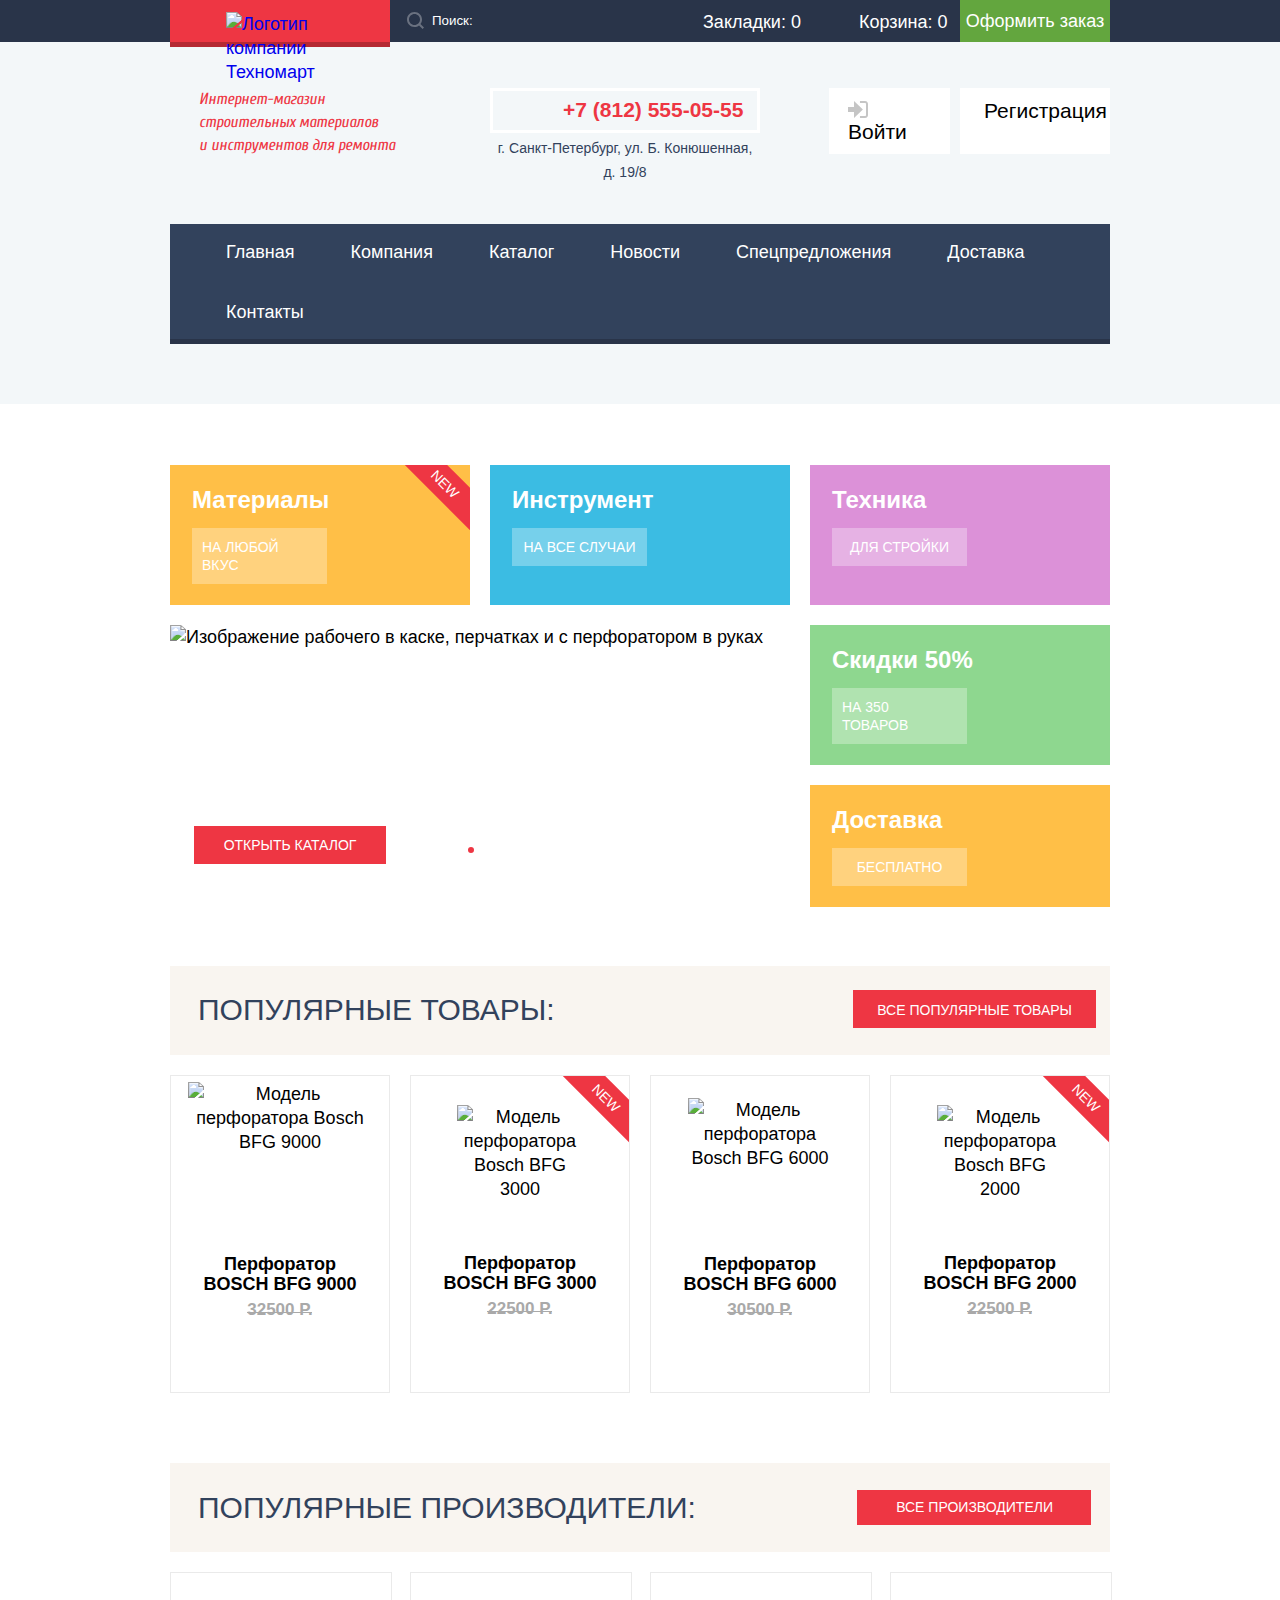
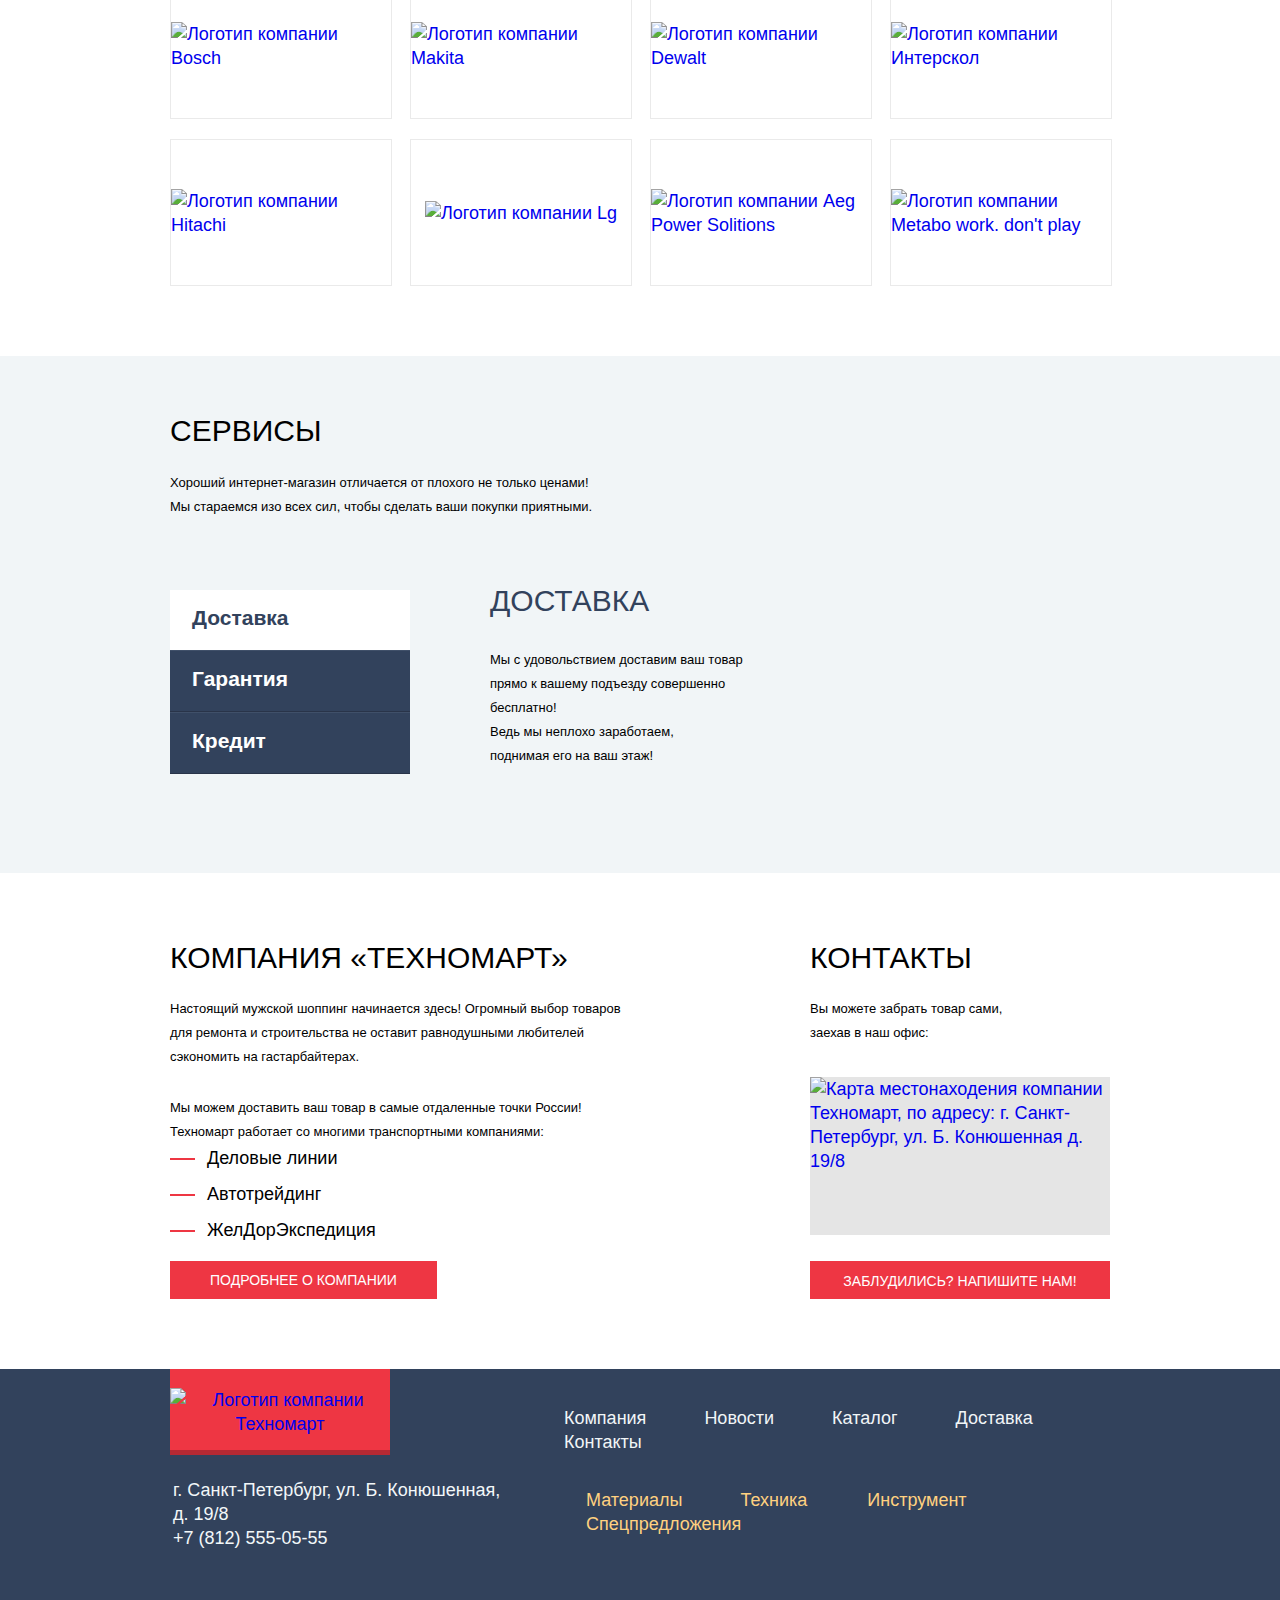
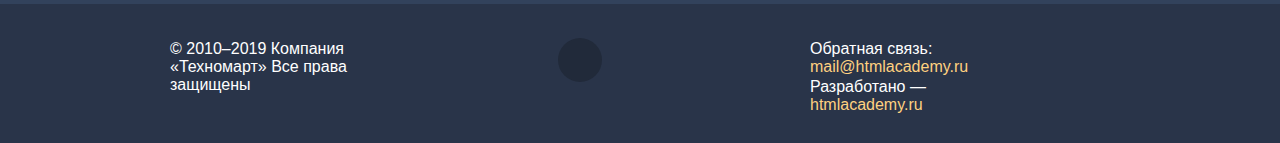
==== commit 076cc6d8: "Удалил ссылки на запрещенные соцсети" ====
--- a/index.html
+++ b/index.html
@@ -424,18 +424,8 @@
       <p>© 2010–2019 Компания «Техномарт» Все права защищены</p>
       <ul class="socials-list">
         <li class="social-item">
-          <a class="social-button vkontakte" href="#">
+          <a class="social-button vkontakte" href="https://vk.com/">
             <span class="visually-hidden">Вконтакте</span>
-          </a>
-        </li>
-        <li class="social-item">
-          <a class="social-button facebook" href="#">
-            <span class="visually-hidden">Фейсбук</span>
-          </a>
-        </li>
-        <li class="social-item">
-          <a class="social-button instagram" href="#">
-            <span class="visually-hidden">Инстаграм</span>
           </a>
         </li>
       </ul>
